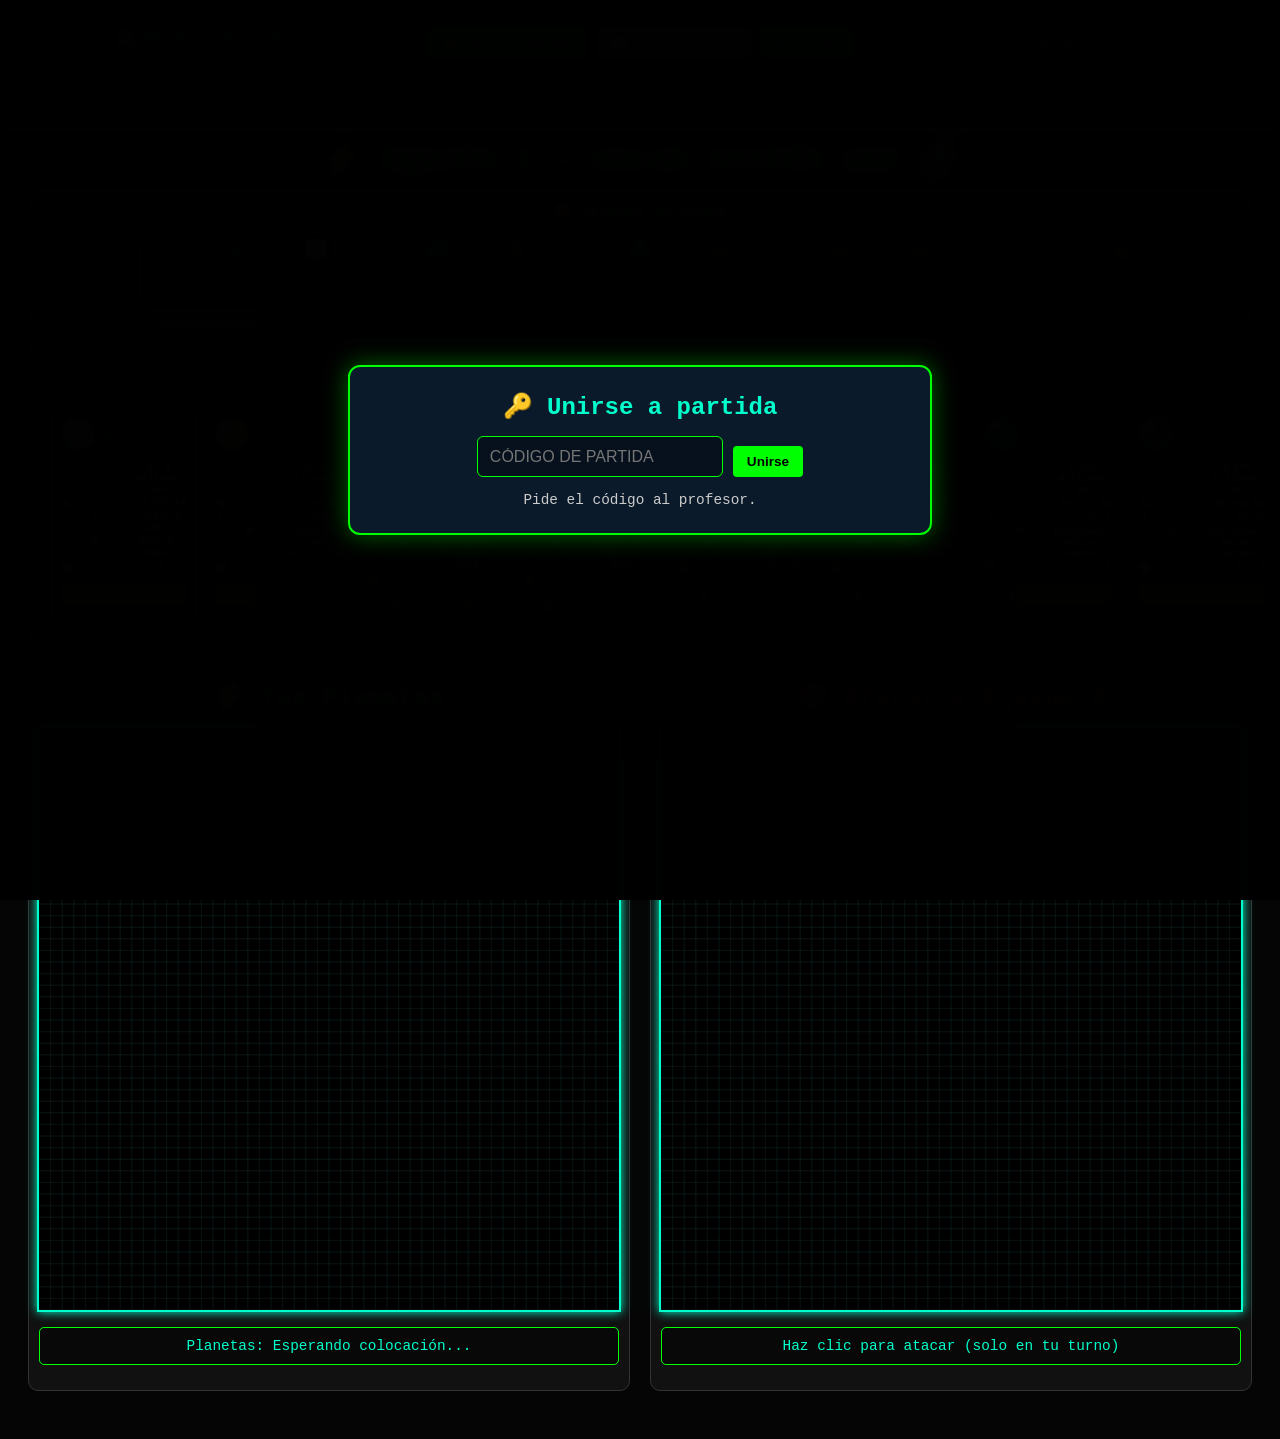
==== game/frontend/equipo1.html @ 693c6b88 "Initial commit before Java 21 upgrade" ====
<!DOCTYPE html>
<html lang="es">
<head>
    <meta charset="UTF-8">
    <meta name="viewport" content="width=device-width, initial-scale=1.0">
    <title>Equipo 1 - SOLAR SYSTEM WAR</title>
    <link rel="stylesheet" href="style.css">
    <style>
        body {
            padding: 20px;
            display: flex;
            flex-direction: column;
        }
        .weapons-header {
            background: rgba(0, 0, 0, 0.85);
            border: 3px solid #00ff00;
            border-radius: 15px;
            padding: 10px 15px;
            margin-bottom: 15px;
            box-shadow: 0 0 30px rgba(0, 255, 0, 0.3);
        }
        .weapons-header h3 {
            color: #00ff00;
            text-align: center;
            margin: 0 0 10px 0;
            font-size: 0.95em;
            text-shadow: 0 0 10px #00ff00;
        }
        .weapons-grid {
            display: grid;
            grid-template-columns: repeat(5, 1fr);
            gap: 6px;
            max-width: 1000px;
            margin: 0 auto;
        }
        .weapon-mini-card {
            background: rgba(0, 255, 0, 0.05);
            border: 2px solid #555;
            border-radius: 6px;
            padding: 4px;
            text-align: center;
            cursor: pointer;
            transition: all 0.3s;
            position: relative;
            overflow: hidden;
            background-size: cover;
            background-position: center;
            background-blend-mode: soft-light;
            min-height: 68px;
        }
        .weapon-mini-card::before {
            content: '';
            position: absolute;
            top: 0;
            left: 0;
            right: 0;
            bottom: 0;
            background: rgba(0, 0, 0, 0.7);
            z-index: 0;
        }
        .weapon-mini-card > * {
            position: relative;
            z-index: 1;
        }
        .weapon-mini-card:hover {
            border-color: #00ff00;
            transform: translateY(-3px);
            box-shadow: 0 5px 15px rgba(0, 255, 0, 0.3);
        }
        .weapon-mini-card.equipped {
            border-color: #00ff00;
            background: rgba(0, 255, 0, 0.15);
            box-shadow: 0 0 20px rgba(0, 255, 0, 0.5);
        }
        .weapon-mini-card.locked {
            opacity: 0.5;
            cursor: not-allowed;
        }
        .weapon-mini-card.locked:hover {
            border-color: #555;
            transform: none;
            box-shadow: none;
        }
        .weapon-mini-icon {
            font-size: 1.5em;
            margin-bottom: 2px;
        }
        .weapon-mini-name {
            font-size: 0.62em;
            font-weight: bold;
            color: #00ff00;
            margin-bottom: 2px;
        }
        .weapon-mini-cost {
            font-size: 0.6em;
            color: #8a2be2;
            font-weight: bold;
        }
        .weapon-mini-badge {
            position: absolute;
            top: 5px;
            right: 5px;
            font-size: 1.2em;
        }
        .main-layout {
            display: flex;
            gap: 20px;
            justify-content: center;
            align-items: flex-start;
            flex-direction: column;
        }
        .planets-info-panel {
            width: 100%;
            background: rgba(0, 0, 0, 0.85);
            border: 3px solid #00ffff;
            border-radius: 15px;
            padding: 20px;
            position: static;
            max-height: none;
            overflow-y: visible;
            order: 0;
            box-shadow: 0 0 30px rgba(0, 255, 255, 0.3);
        }
        .planets-info-panel h3 {
            color: #00ffff;
            text-align: center;
            margin-bottom: 20px;
            font-size: 1.3em;
            text-shadow: 0 0 10px #00ffff;
        }
        #planets-list-container {
            display: grid;
            grid-template-columns: repeat(8, 1fr);
            gap: 10px;
            width: 100%;
        }
        #planets-list-container {
            display: grid;
            grid-template-columns: repeat(8, 1fr);
            gap: 8px;
            width: 100%;
        }
        .planet-card {
            background: rgba(0, 255, 255, 0.05);
            border: 2px solid #444;
            border-radius: 8px;
            padding: 8px;
            margin-bottom: 0;
            transition: all 0.3s;
            font-size: 0.75em;
            min-width: 0;
        }
        .planet-card:hover {
            border-color: #00ffff;
            box-shadow: 0 0 15px rgba(0, 255, 255, 0.3);
        }
        .planet-card.placed {
            border-color: #00ff00;
            background: rgba(0, 255, 0, 0.1);
        }
        .planet-header {
            display: flex;
            align-items: center;
            gap: 5px;
            margin-bottom: 5px;
            padding-bottom: 5px;
            border-bottom: 1px solid #333;
        }
        .planet-icon {
            width: 30px;
            height: 30px;
            border-radius: 50%;
            border: 2px solid #00ffff;
            flex-shrink: 0;
        }
        .planet-name {
            font-size: 0.95em;
            font-weight: bold;
            color: #00ffff;
            overflow: hidden;
            text-overflow: ellipsis;
            white-space: nowrap;
        }
        .planet-info-item {
            display: flex;
            justify-content: space-between;
            margin: 2px 0;
            font-size: 0.8em;
        }
        .planet-info-label {
            color: #888;
        }
        .planet-info-value {
            color: #fff;
            font-weight: bold;
        }
        .planet-status {
            margin-top: 10px;
            padding: 5px 10px;
            border-radius: 5px;
            text-align: center;
            font-size: 0.85em;
            font-weight: bold;
        }
        .planet-status.not-placed {
            background: rgba(255, 165, 0, 0.3);
            color: #ffaa00;
        }
        .planet-status.placed {
            background: rgba(0, 255, 0, 0.3);
            color: #00ff00;
        }
        .planet-status.destroyed {
            background: rgba(255, 0, 0, 0.3);
            color: #ff6666;
        }
        .game-container {
            display: flex;
            gap: 30px;
            justify-content: center;
            flex-wrap: wrap;
            flex: 1;
        }
        .board-section {
            flex: 1;
            min-width: 400px;
            max-width: 600px;
        }
        .board-section h2 {
            text-align: center;
            color: #00ff00;
            margin-bottom: 15px;
            font-size: 1.6em;
            text-shadow: 0 0 10px #00ff00;
        }
        .attack-section h2 {
            color: #ff6600;
            text-shadow: 0 0 10px #ff6600;
        }
        .status-panel {
            text-align: center;
            padding: 15px 20px;
            background: rgba(0, 255, 0, 0.1);
            border-bottom: 2px solid #00ff00;
            border-radius: 0;
            position: fixed;
            top: 0;
            left: 0;
            right: 0;
            z-index: 100;
            width: 100%;
            display: grid;
            grid-template-columns: 1fr auto 1fr;
            align-items: center;
            gap: 20px;
            box-sizing: border-box;
            box-shadow: 0 4px 10px rgba(0, 255, 0, 0.3);
        }
        body {
            padding-top: 110px;
        }
        .turn-indicator {
            font-size: 0.95em;
            font-weight: bold;
            margin: 0;
            text-align: center;
            grid-column: 1 / -1;
            order: -1;
        }
        .controls {
            display: flex;
            gap: 10px;
            justify-content: center;
            margin-top: 0;
            flex-wrap: nowrap;
        }
        button {
            padding: 8px 14px;
            font-size: 0.85em;
            background: #00ff00;
            color: #000;
            border: none;
            border-radius: 4px;
            cursor: pointer;
            font-weight: bold;
            transition: all 0.3s;
        }
        button:hover {
            background: #00cc00;
            transform: scale(1.05);
        }
        button:disabled {
            background: #555;
            color: #888;
            cursor: not-allowed;
            transform: none;
        }
        canvas {
            width: 100%;
            max-width: calc(50vw - 20px);
            height: auto;
            aspect-ratio: 1;
        }
        .canvas-container {
            display: flex;
            justify-content: center;
        }
        .attack-canvas {
            cursor: crosshair;
        }
        .game-container {
            display: flex;
            justify-content: center;
            gap: 20px;
            flex-wrap: wrap;
            width: 100%;
        }
        .board-section {
            flex: 1;
            min-width: 300px;
            max-width: calc(50vw - 10px);
        }
        .planets-info-compact {
            margin-top: 15px;
            padding: 10px;
            background: rgba(0, 0, 0, 0.5);
            border: 1px solid #00ff00;
            border-radius: 5px;
            font-size: 0.9em;
        }
        .modal {
            display: none;
            position: fixed;
            z-index: 1000;
            left: 0;
            top: 0;
            width: 100%;
            height: 100%;
            background: rgba(0, 0, 0, 0.9);
            align-items: center;
            justify-content: center;
        }
        .modal.active {
            display: flex;
        }
        .modal-content {
            background: #0a1a2a;
            padding: 40px;
            border: 3px solid #00ff00;
            border-radius: 15px;
            max-width: 600px;
            width: 90%;
            box-shadow: 0 0 40px rgba(0, 255, 0, 0.5);
        }
        .session-modal-content {
            background: #0a1a2a;
            padding: 25px 30px;
            border: 2px solid #00ff00;
            border-radius: 12px;
            max-width: 520px;
            width: 90%;
            text-align: center;
            box-shadow: 0 0 25px rgba(0, 255, 0, 0.4);
        }
        .session-row {
            display: flex;
            gap: 10px;
            justify-content: center;
            margin: 15px 0;
            flex-wrap: wrap;
        }
        .session-input {
            padding: 10px 12px;
            font-size: 1em;
            border-radius: 6px;
            border: 1px solid #00ff00;
            background: #06111d;
            color: #fff;
            text-transform: uppercase;
            min-width: 220px;
        }
        .session-code-display {
            margin-top: 8px;
            font-size: 0.95em;
            color: #00ff00;
            font-weight: bold;
        }
        .status-modal-content {
            background: #0a1a2a;
            padding: 20px 25px;
            border: 2px solid #00ff00;
            border-radius: 12px;
            max-width: 480px;
            width: 85%;
            text-align: center;
            box-shadow: 0 0 25px rgba(0, 255, 0, 0.4);
        }
        .status-modal-message {
            font-size: 1.1em;
            line-height: 1.4;
            color: #fff;
        }
        .modal-content h2 {
            color: #00ff00;
            text-align: center;
            margin-bottom: 25px;
        }
        .question-category {
            background: rgba(0, 255, 0, 0.2);
            padding: 8px 16px;
            border-radius: 20px;
            display: inline-block;
            margin-bottom: 20px;
            font-size: 0.9em;
            color: #00ff00;
        }
        .question-text {
            font-size: 1.3em;
            margin: 20px 0;
            line-height: 1.6;
        }
        .options {
            display: flex;
            flex-direction: column;
            gap: 15px;
            margin: 25px 0;
        }
        .option-btn {
            padding: 15px 20px;
            font-size: 1.1em;
            background: rgba(0, 255, 0, 0.1);
            border: 2px solid #00ff00;
            color: #fff;
            cursor: pointer;
            transition: all 0.3s;
        }
        .option-btn:hover {
            background: rgba(0, 255, 0, 0.3);
            transform: translateX(10px);
        }
        .weapon-shop {
            display: grid;
            grid-template-columns: repeat(auto-fit, minmax(200px, 1fr));
            gap: 15px;
            margin: 20px 0;
        }
        .weapon-card {
            background: rgba(0, 255, 0, 0.1);
            border: 2px solid #00ff00;
            border-radius: 10px;
            padding: 20px;
            text-align: center;
            cursor: pointer;
            transition: all 0.3s;
        }
        .weapon-card:hover {
            background: rgba(0, 255, 0, 0.2);
            transform: scale(1.05);
        }
        .weapon-card.active {
            background: rgba(0, 255, 0, 0.3);
            border-color: #00ff00;
            box-shadow: 0 0 20px rgba(0, 255, 0, 0.5);
        }
        .weapon-icon {
            font-size: 3em;
            margin-bottom: 10px;
        }
        .weapon-cost {
            color: #ffcc00;
            font-weight: bold;
            margin-top: 10px;
        }
        .dark-matter-display {
            background: rgba(138, 43, 226, 0.3);
            border: 2px solid #8a2be2;
            padding: 10px 15px;
            border-radius: 8px;
            text-align: center;
            font-size: 1em;
        }
        .dark-matter-amount {
            font-size: 1.2em;
            color: #8a2be2;
            font-weight: bold;
        }
        .reward-animation {
            animation: glow 1s ease-in-out infinite;
        }
        @keyframes glow {
            0%, 100% { text-shadow: 0 0 10px #8a2be2; }
            50% { text-shadow: 0 0 30px #8a2be2; }
        }
    </style>
</head>
<body>
    <h1 style="text-align: center; color: #00ff00; text-shadow: 0 0 20px #00ff00;">
        ⚡ EQUIPO 1 - SOLAR SYSTEM WAR 🚀
    </h1>

    <div class="weapons-header">
        <h3>🔫 Arsenal de Armas</h3>
        <div id="weapons-grid-container" class="weapons-grid"></div>
    </div>

    <div class="status-panel">
        <div class="dark-matter-display">
            ⚛️ Materia Oscura: <span class="dark-matter-amount" id="dark-matter">0</span>
        </div>
        <div class="controls">
            <button id="place-planets-btn" onclick="placePlanets()">🪐 Colocar Planetas</button>
            <button id="ready-btn" onclick="markReady()" disabled>✅ Listo para Jugar</button>
            <button id="shop-btn" onclick="openShop()">🛒 Tienda</button>
        </div>
        <div id="session-code-display" class="session-code-display">Código: —</div>
        <div style="margin-top: 15px; font-size: 0.9em; color: #00ff00;">
            Arma actual: <span id="current-weapon">🔹 Láser Pequeño</span>
        </div>
    </div>

    <div class="main-layout">
        <div class="planets-info-panel">
            <h3>🪐 Sistema Solar</h3>
            <div id="planets-list-container"></div>
        </div>
        
        <div style="flex: 1;">
            <div class="game-container">
                <div class="board-section">
                    <h2>⚡ Tus Planetas</h2>
            <div class="canvas-container">
                <canvas id="player-canvas" width="800" height="800"></canvas>
            </div>
            <div class="planets-info-compact" id="planets-info">
                Planetas: Esperando colocación...
            </div>
        </div>

        <div class="board-section attack-section">
            <h2>🎯 Atacar a Equipo 2</h2>
            <div class="canvas-container">
                <canvas id="attack-canvas" width="800" height="800" class="attack-canvas"></canvas>
            </div>
            <div class="planets-info-compact" id="attack-info">
                Haz clic para atacar (solo en tu turno)
            </div>
        </div>
            </div>
        </div>
    </div>

    <!-- Modal de Estado -->
    <div id="status-modal" class="modal">
        <div class="status-modal-content">
            <div id="status-message" class="status-modal-message"></div>
        </div>
    </div>

    <!-- Modal de Sesión -->
    <div id="session-modal" class="modal active">
        <div class="session-modal-content">
            <h2>🔑 Unirse a partida</h2>
            <div class="session-row">
                <input id="session-code-input" class="session-input" placeholder="Código de partida" maxlength="8" />
                <button onclick="joinSession()">Unirse</button>
            </div>
            <div style="font-size: 0.9em; color: #ccc;">Pide el código al profesor.</div>
        </div>
    </div>

    <!-- Modal de Pregunta -->
    <div id="question-modal" class="modal">
        <div class="modal-content">
            <h2>📚 Pregunta de Conocimiento</h2>
            <div class="question-category" id="question-category">Categoría</div>
            <div class="question-text" id="question-text">¿Pregunta?</div>
            <div class="options" id="options-container"></div>
            <div id="question-result" style="margin-top: 20px; font-size: 1.2em; text-align: center;"></div>
        </div>
    </div>

    <!-- Modal de Tienda -->
    <div id="shop-modal" class="modal">
        <div class="modal-content">
            <h2>🛒 Tienda</h2>
            <div class="dark-matter-display" style="margin-bottom: 20px;">
                ⚛️ Materia Oscura: <span class="dark-matter-amount" id="shop-dark-matter">0</span>
            </div>
            <div class="weapon-shop" id="weapon-shop"></div>
            <div style="text-align: center; margin-top: 20px;">
                <button onclick="closeShop()">Cerrar Tienda</button>
            </div>
        </div>
    </div>

    <script src="game-state.js"></script>
    <script src="questions.js"></script>
    <script src="weapons.js"></script>
    <script>
        const SIZE = 50;
        const CELL_SIZE = 16;
        const CANVAS_SIZE = 800;
        const TEAM = 'team1';

        const PLANETS = [
            { name: 'Mercurio', size: 1, color: '#A9A9A9', image: 'https://upload.wikimedia.org/wikipedia/commons/thumb/d/d9/Mercury_in_color_-_Prockter07-edit1.jpg/240px-Mercury_in_color_-_Prockter07-edit1.jpg',
              diameter: '4,879 km', temperature: '-180°C a 430°C', composition: 'Hierro, Níquel', distanceFromSun: '57.9 millones km', order: 1 },
            { name: 'Venus', size: 3, color: '#FFA500', image: 'https://upload.wikimedia.org/wikipedia/commons/thumb/e/e5/Venus-real_color.jpg/240px-Venus-real_color.jpg',
              diameter: '12,104 km', temperature: '462°C', composition: 'Roca, Ácido sulfúrico', distanceFromSun: '108.2 millones km', order: 2 },
            { name: 'Tierra', size: 3, color: '#1E90FF', image: 'https://upload.wikimedia.org/wikipedia/commons/thumb/9/97/The_Earth_seen_from_Apollo_17.jpg/240px-The_Earth_seen_from_Apollo_17.jpg',
              diameter: '12,742 km', temperature: '-88°C a 58°C', composition: 'Nitrógeno, Oxígeno, Agua', distanceFromSun: '149.6 millones km', order: 3 },
            { name: 'Marte', size: 2, color: '#CD5C5C', image: 'https://upload.wikimedia.org/wikipedia/commons/thumb/0/02/OSIRIS_Mars_true_color.jpg/240px-OSIRIS_Mars_true_color.jpg',
              diameter: '6,779 km', temperature: '-140°C a 20°C', composition: 'Óxido de hierro, CO₂', distanceFromSun: '227.9 millones km', order: 4 },
            { name: 'Júpiter', size: 20, color: '#C88B3A', image: 'https://upload.wikimedia.org/wikipedia/commons/thumb/2/2b/Jupiter_and_its_shrunken_Great_Red_Spot.jpg/240px-Jupiter_and_its_shrunken_Great_Red_Spot.jpg',
              diameter: '139,820 km', temperature: '-108°C', composition: 'Hidrógeno, Helio', distanceFromSun: '778.5 millones km', order: 5 },
            { name: 'Saturno', size: 17, color: '#FAD5A5', image: 'https://upload.wikimedia.org/wikipedia/commons/thumb/c/c7/Saturn_during_Equinox.jpg/240px-Saturn_during_Equinox.jpg',
              diameter: '116,460 km', temperature: '-138°C', composition: 'Hidrógeno, Helio', distanceFromSun: '1,434 millones km', order: 6 },
            { name: 'Urano', size: 7, color: '#4FD0E7', image: 'https://upload.wikimedia.org/wikipedia/commons/thumb/3/3d/Uranus2.jpg/240px-Uranus2.jpg',
              diameter: '50,724 km', temperature: '-197°C', composition: 'Hidrógeno, Helio, Metano', distanceFromSun: '2,871 millones km', order: 7 },
            { name: 'Neptuno', size: 8, color: '#4169E1', image: 'https://upload.wikimedia.org/wikipedia/commons/thumb/6/63/Neptune_-_Voyager_2_%2829347980845%29_flatten_crop.jpg/240px-Neptune_-_Voyager_2_%2829347980845%29_flatten_crop.jpg',
              diameter: '49,244 km', temperature: '-201°C', composition: 'Hidrógeno, Helio, Metano', distanceFromSun: '4,495 millones km', order: 8 }
        ];

        let playerCanvas, attackCanvas;
        let playerCtx, attackCtx;
        let myBoard = new Array(SIZE * SIZE).fill(0);
        let myPlanets = {};
        let planetsPlaced = false;

        function updateSessionDisplay() {
            const el = document.getElementById('session-code-display');
            if (el) {
                el.textContent = `Código: ${GameState.sessionCode || '—'}`;
            }
        }

        function closeSessionModal() {
            const modal = document.getElementById('session-modal');
            if (modal) modal.classList.remove('active');
        }

        function joinSession() {
            const input = document.getElementById('session-code-input');
            const code = input ? input.value : '';
            GameState.setSession(code);
            updateSessionDisplay();
            closeSessionModal();
        }
        
        // Cargar imágenes de planetas
        const planetImages = {};
        let imagesLoaded = 0;
        PLANETS.forEach(planet => {
            const img = new Image();
            img.crossOrigin = "anonymous";
            img.src = planet.image;
            img.onload = () => {
                imagesLoaded++;
                if (imagesLoaded === PLANETS.length) {
                    drawPlayerBoard();
                }
            };
            planetImages[planet.name] = img;
        });

        function init() {
            playerCanvas = document.getElementById('player-canvas');
            attackCanvas = document.getElementById('attack-canvas');
            playerCtx = playerCanvas.getContext('2d');
            attackCtx = attackCanvas.getContext('2d');

            const params = new URLSearchParams(window.location.search);
            const code = params.get('code');
            if (code) {
                GameState.setSession(code);
            }
            updateSessionDisplay();
            const input = document.getElementById('session-code-input');
            if (input && GameState.sessionCode) {
                input.value = GameState.sessionCode;
            }
            if (code) {
                closeSessionModal();
            }

            attackCanvas.addEventListener('click', handleAttackClick);
            GameState.onChange(updateView);
            updateView();
            renderPlanetsList();
        }

        function placePlanets() {
            myBoard = new Array(SIZE * SIZE).fill(0);
            myPlanets = {};
            
            PLANETS.forEach(planet => {
                let placed = false;
                let attempts = 0;
                while (!placed && attempts < 1000) {
                    const centerX = Math.floor(Math.random() * (SIZE - planet.size)) + Math.floor(planet.size / 2);
                    const centerY = Math.floor(Math.random() * (SIZE - planet.size)) + Math.floor(planet.size / 2);
                    
                    if (canPlacePlanet(myBoard, centerX, centerY, planet.size)) {
                        placePlanetCircle(myBoard, centerX, centerY, planet.size);
                        myPlanets[planet.name] = { x: centerX, y: centerY };
                        placed = true;
                    }
                    attempts++;
                }
            });

            planetsPlaced = true;
            document.getElementById('ready-btn').disabled = false;
            document.getElementById('place-planets-btn').disabled = true;
            drawPlayerBoard();
            updatePlanetsInfo();
            renderPlanetsList();
        }

        function renderPlanetsList() {
            const container = document.getElementById('planets-list-container');
            container.innerHTML = '';
            
            // Ordenar planetas por distancia al sol
            const sortedPlanets = [...PLANETS].sort((a, b) => a.order - b.order);
            
            sortedPlanets.forEach(planet => {
                const isPlaced = myPlanets[planet.name] !== undefined;
                const planetCard = document.createElement('div');
                planetCard.className = 'planet-card' + (isPlaced ? ' placed' : '');
                
                let cellsInfo = '';
                if (isPlaced) {
                    const center = myPlanets[planet.name];
                    cellsInfo = `<div class="planet-info-item">
                        <span class="planet-info-label">🎯 Posición:</span>
                        <span class="planet-info-value">(${center.x}, ${center.y})</span>
                    </div>`;
                }
                
                planetCard.innerHTML = `
                    <div class="planet-header">
                        <img src="${planet.image}" alt="${planet.name}" class="planet-icon" style="background: ${planet.color};">
                        <div class="planet-name">${planet.name}</div>
                    </div>
                    <div class="planet-info-item">
                        <span class="planet-info-label">📍 Distancia al Sol:</span>
                        <span class="planet-info-value">${planet.distanceFromSun}</span>
                    </div>
                    <div class="planet-info-item">
                        <span class="planet-info-label">📏 Diámetro:</span>
                        <span class="planet-info-value">${planet.diameter}</span>
                    </div>
                    <div class="planet-info-item">
                        <span class="planet-info-label">🌡️ Temperatura:</span>
                        <span class="planet-info-value">${planet.temperature}</span>
                    </div>
                    <div class="planet-info-item">
                        <span class="planet-info-label">⚗️ Composición:</span>
                        <span class="planet-info-value">${planet.composition}</span>
                    </div>
                    <div class="planet-info-item">
                        <span class="planet-info-label">🟢 Celdas:</span>
                        <span class="planet-info-value">${planet.size} x ${planet.size}</span>
                    </div>
                    ${cellsInfo}
                    <div class="planet-status ${isPlaced ? 'placed' : 'not-placed'}">
                        ${isPlaced ? '✅ Colocado' : '⏳ Sin colocar'}
                    </div>
                `;
                
                container.appendChild(planetCard);
            });
        }

        function canPlacePlanet(board, centerX, centerY, size) {
            const radius = size / 2;
            for (let dy = -Math.ceil(radius); dy <= Math.ceil(radius); dy++) {
                for (let dx = -Math.ceil(radius); dx <= Math.ceil(radius); dx++) {
                    if (dx * dx + dy * dy <= radius * radius) {
                        const x = centerX + dx;
                        const y = centerY + dy;
                        if (x < 0 || x >= SIZE || y < 0 || y >= SIZE) return false;
                        const index = y * SIZE + x;
                        if (board[index] !== 0) return false;
                    }
                }
            }
            return true;
        }

        function placePlanetCircle(board, centerX, centerY, size) {
            const radius = size / 2;
            for (let dy = -Math.ceil(radius); dy <= Math.ceil(radius); dy++) {
                for (let dx = -Math.ceil(radius); dx <= Math.ceil(radius); dx++) {
                    if (dx * dx + dy * dy <= radius * radius) {
                        const x = centerX + dx;
                        const y = centerY + dy;
                        if (x >= 0 && x < SIZE && y >= 0 && y < SIZE) {
                            const index = y * SIZE + x;
                            board[index] = 1;
                        }
                    }
                }
            }
        }

        let lastStatusMessage = '';
        let lastStatusTime = 0;
        let statusTimeoutId = null;

        function showStatus(message, duration = 2000) {
            const modal = document.getElementById('status-modal');
            const msg = document.getElementById('status-message');
            if (!modal || !msg) return;

            if (message === lastStatusMessage && (Date.now() - lastStatusTime) < duration) return;
            lastStatusMessage = message;
            lastStatusTime = Date.now();

            msg.innerHTML = message;
            modal.classList.add('active');

            if (statusTimeoutId) clearTimeout(statusTimeoutId);
            statusTimeoutId = setTimeout(() => {
                modal.classList.remove('active');
            }, duration);
        }

        function markReady() {
            GameState.setTeamPlanets(TEAM, myBoard, myPlanets);
            document.getElementById('ready-btn').disabled = true;
            showStatus('✅ Planetas registrados. Esperando al otro equipo...');
        }

        function drawPlayerBoard() {
            const ctx = playerCtx;
            ctx.fillStyle = '#000';
            ctx.fillRect(0, 0, CANVAS_SIZE, CANVAS_SIZE);

            // Grid
            ctx.strokeStyle = '#1a3a3a';
            ctx.lineWidth = 0.5;
            for (let i = 0; i <= SIZE; i++) {
                ctx.beginPath();
                ctx.moveTo(i * CELL_SIZE, 0);
                ctx.lineTo(i * CELL_SIZE, CANVAS_SIZE);
                ctx.stroke();
                ctx.beginPath();
                ctx.moveTo(0, i * CELL_SIZE);
                ctx.lineTo(CANVAS_SIZE, i * CELL_SIZE);
                ctx.stroke();
            }

            // Planets
            PLANETS.forEach(planet => {
                if (!myPlanets[planet.name]) return;
                const center = myPlanets[planet.name];
                const centerX = (center.x + 0.5) * CELL_SIZE;
                const centerY = (center.y + 0.5) * CELL_SIZE;
                const radius = (planet.size / 2) * CELL_SIZE;

                // Dibujar círculo base
                ctx.fillStyle = planet.color;
                ctx.beginPath();
                ctx.arc(centerX, centerY, radius, 0, Math.PI * 2);
                ctx.fill();

                // Dibujar imagen del planeta si está cargada
                const img = planetImages[planet.name];
                if (img && img.complete && img.naturalWidth > 0) {
                    ctx.save();
                    ctx.beginPath();
                    ctx.arc(centerX, centerY, radius, 0, Math.PI * 2);
                    ctx.clip();
                    ctx.drawImage(img, centerX - radius, centerY - radius, radius * 2, radius * 2);
                    ctx.restore();
                }

                // Borde verde
                ctx.strokeStyle = '#00ff00';
                ctx.lineWidth = 2;
                ctx.beginPath();
                ctx.arc(centerX, centerY, radius, 0, Math.PI * 2);
                ctx.stroke();

                // Nombre del planeta
                ctx.fillStyle = '#fff';
                ctx.font = 'bold 10px Arial';
                ctx.textAlign = 'center';
                ctx.fillText(planet.name, centerX, centerY + radius + 12);
            });

            // Attacks received
            const state = GameState.get();
            if (state && state.team2Attacks) {
                for (let i = 0; i < state.team2Attacks.length; i++) {
                    if (state.team2Attacks[i] === 0) continue;
                    const x = i % SIZE;
                    const y = Math.floor(i / SIZE);
                    const cellX = x * CELL_SIZE;
                    const cellY = y * CELL_SIZE;

                    if (state.team2Attacks[i] === 1) {
                        ctx.fillStyle = 'rgba(0, 100, 255, 0.6)';
                    } else if (state.team2Attacks[i] === 2) {
                        ctx.fillStyle = 'rgba(255, 0, 0, 0.8)';
                    }
                    ctx.fillRect(cellX, cellY, CELL_SIZE, CELL_SIZE);
                }
            }
        }

        function drawAttackBoard() {
            const ctx = attackCtx;
            ctx.fillStyle = '#000';
            ctx.fillRect(0, 0, CANVAS_SIZE, CANVAS_SIZE);

            // Grid
            ctx.strokeStyle = '#1a3a3a';
            ctx.lineWidth = 0.5;
            for (let i = 0; i <= SIZE; i++) {
                ctx.beginPath();
                ctx.moveTo(i * CELL_SIZE, 0);
                ctx.lineTo(i * CELL_SIZE, CANVAS_SIZE);
                ctx.stroke();
                ctx.beginPath();
                ctx.moveTo(0, i * CELL_SIZE);
                ctx.lineTo(CANVAS_SIZE, i * CELL_SIZE);
                ctx.stroke();
            }

            // My attacks
            const state = GameState.get();
            if (state && state.team1Attacks) {
                for (let i = 0; i < state.team1Attacks.length; i++) {
                    if (state.team1Attacks[i] === 0) continue;
                    const x = i % SIZE;
                    const y = Math.floor(i / SIZE);
                    const cellX = x * CELL_SIZE;
                    const cellY = y * CELL_SIZE;

                    if (state.team1Attacks[i] === 1) {
                        ctx.fillStyle = 'rgba(0, 100, 255, 0.7)';
                    } else if (state.team1Attacks[i] === 2) {
                        ctx.fillStyle = 'rgba(255, 0, 0, 0.9)';
                    }
                    ctx.fillRect(cellX, cellY, CELL_SIZE, CELL_SIZE);
                }
            }
        }

        function handleAttackClick(e) {
            const state = GameState.get();
            if (!state || !state.gameStarted) {
                document.getElementById('attack-info').textContent = '⏸️ El juego aún no ha comenzado';
                return;
            }

            if (state.currentTurn !== TEAM) {
                document.getElementById('attack-info').textContent = '⏳ No es tu turno';
                return;
            }

            const rect = attackCanvas.getBoundingClientRect();
            const scaleX = attackCanvas.width / rect.width;
            const scaleY = attackCanvas.height / rect.height;
            const canvasX = (e.clientX - rect.left) * scaleX;
            const canvasY = (e.clientY - rect.top) * scaleY;

            const gridX = Math.floor(canvasX / CELL_SIZE);
            const gridY = Math.floor(canvasY / CELL_SIZE);
            
            // Guardar coordenadas del ataque y mostrar pregunta
            window.pendingAttack = { gridX, gridY };
            showQuestion();
        }

        function showQuestion() {
            const state = GameState.get();
            const usedQuestions = state.team1UsedQuestions || [];
            const question = getNewQuestion(usedQuestions);
            
            document.getElementById('question-category').textContent = question.category;
            document.getElementById('question-text').textContent = question.question;
            document.getElementById('question-result').textContent = '';
            
            const optionsContainer = document.getElementById('options-container');
            optionsContainer.innerHTML = '';
            
            question.options.forEach((option, index) => {
                const btn = document.createElement('button');
                btn.className = 'option-btn';
                btn.textContent = option;
                btn.onclick = () => answerQuestion(index, question.correct, question.index);
                optionsContainer.appendChild(btn);
            });
            
            document.getElementById('question-modal').classList.add('active');
        }

        function answerQuestion(selected, correct, questionIndex) {
            const resultDiv = document.getElementById('question-result');
            const optionsContainer = document.getElementById('options-container');
            optionsContainer.style.pointerEvents = 'none';
            
            if (selected === correct) {
                resultDiv.innerHTML = '<span style="color: #00ff00;">✅ ¡CORRECTO!</span><br>+10 Materia Oscura obtenida';
                resultDiv.className = 'reward-animation';
                GameState.addDarkMatter(TEAM, 10);
            } else {
                resultDiv.innerHTML = '<span style="color: #ff0000;">❌ Incorrecto</span><br>No se gana Materia Oscura';
            }
            
            GameState.markQuestionUsed(TEAM, questionIndex);
            
            setTimeout(() => {
                document.getElementById('question-modal').classList.remove('active');
                executeAttack();
            }, 2000);
        }

        function executeAttack() {
            const { gridX, gridY } = window.pendingAttack;
            const state = GameState.get();
            const weaponType = state.team1Weapon || 'laser-pequeño';
            
            // Obtener patrón de ataque
            const attackCells = getAttackPattern(weaponType, gridX, gridY, SIZE);
            const indices = attackCells.map(cell => cell.index);
            
            const result = GameState.attack(TEAM, indices);
            if (result.valid) {
                document.getElementById('attack-info').textContent = result.message;
                updateView();
            } else {
                document.getElementById('attack-info').textContent = result.message;
            }
        }

        function openShop() {
            const state = GameState.get();
            document.getElementById('shop-dark-matter').textContent = state.team1DarkMatter || 0;
            
            const shopContainer = document.getElementById('weapon-shop');
            shopContainer.innerHTML = '';
            
            Object.entries(WEAPONS).forEach(([type, weapon]) => {
                const card = document.createElement('div');
                card.className = 'weapon-card';
                if (state.team1Weapon === type) {
                    card.classList.add('active');
                }
                
                card.innerHTML = `
                    <div class="weapon-icon">${weapon.icon}</div>
                    <div style="font-size: 1.1em; font-weight: bold;">${weapon.name}</div>
                    <div style="margin: 10px 0; font-size: 0.9em;">${weapon.description}</div>
                    <div class="weapon-cost">${weapon.cost > 0 ? weapon.cost + ' ⚛️' : 'GRATIS'}</div>
                `;
                
                if (weapon.cost === 0 || state.team1DarkMatter >= weapon.cost) {
                    card.onclick = () => buyWeapon(type, weapon.cost);
                } else {
                    card.style.opacity = '0.5';
                    card.style.cursor = 'not-allowed';
                }
                
                shopContainer.appendChild(card);
            });
            
            document.getElementById('shop-modal').classList.add('active');
        }

        function closeShop() {
            document.getElementById('shop-modal').classList.remove('active');
        }

        function buyWeapon(weaponType, cost) {
            const result = GameState.buyWeapon(TEAM, weaponType, cost);
            if (result.success) {
                alert(result.message);
                updateWeaponDisplay();
                closeShop();
            } else {
                alert(result.message);
            }
        }

        function updateWeaponDisplay() {
            const state = GameState.get();
            const weaponType = state.team1Weapon || 'laser-pequeño';
            const weapon = WEAPONS[weaponType];
            document.getElementById('current-weapon').textContent = `${weapon.icon} ${weapon.name}`;            renderInventory();
        }

        function renderInventory() {
            const state = GameState.get();
            const currentWeapon = state.team1Weapon || 'laser-peque\u00f1o';
            const darkMatter = state.team1DarkMatter || 0;
            const container = document.getElementById('weapons-grid-container');
            
            const weaponImages = {
                'laser-pequeño': 'https://static.wikia.nocookie.net/ogamer/images/1/17/Xlarge_401.jpg/revision/latest?cb=20110107151744&path-prefix=es',
                'laser-mediano': 'https://static.wikia.nocookie.net/ogamer/images/1/17/Xlarge_402.jpg/revision/latest?cb=20110107153718&path-prefix=es',
                'laser-grande': 'https://static.wikia.nocookie.net/ogamer/images/b/b3/Xlarge_405.jpg/revision/latest?cb=20110107183907&path-prefix=es',
                'rayo-destructor': 'https://static.wikia.nocookie.net/ogamer/images/f/f3/Xlarge_404.jpg/revision/latest?cb=20110107183310&path-prefix=es',
                'bomba-planetaria': 'https://static.wikia.nocookie.net/ogamer/images/b/bb/Misil_interplanetario.gif/revision/latest?cb=20120405210437&path-prefix=es'
            };
            
            container.innerHTML = '';
            
            Object.keys(WEAPONS).forEach(weaponKey => {
                const weapon = WEAPONS[weaponKey];
                const isEquipped = weaponKey === currentWeapon;
                const canAfford = darkMatter >= weapon.cost;
                const isLocked = weapon.cost > 0 && !canAfford && !isEquipped;
                
                const weaponDiv = document.createElement('div');
                weaponDiv.className = 'weapon-mini-card';
                weaponDiv.style.backgroundImage = `url('${weaponImages[weaponKey]}')`;
                if (isEquipped) weaponDiv.classList.add('equipped');
                if (isLocked) weaponDiv.classList.add('locked');
                
                weaponDiv.innerHTML = `
                    ${isEquipped ? '<div class="weapon-mini-badge">\u2705</div>' : ''}
                    ${isLocked ? '<div class="weapon-mini-badge">\ud83d\udd12</div>' : ''}
                    <div class="weapon-mini-icon">${weapon.icon}</div>
                    <div class="weapon-mini-name">${weapon.name}</div>
                    <div class="weapon-mini-cost">${weapon.cost > 0 ? `${weapon.cost} \u26c6\ufe0f` : 'Gratis'}</div>
                `;
                
                if (!isLocked && !isEquipped) {
                    weaponDiv.onclick = () => selectWeaponFromInventory(weaponKey, weapon.cost);
                }
                
                container.appendChild(weaponDiv);
            });
        }

        function selectWeaponFromInventory(weaponType, cost) {
            const state = GameState.get();
            const darkMatter = state.team1DarkMatter || 0;
            
            if (cost > darkMatter) {
                alert('\u26a0\ufe0f No tienes suficiente Materia Oscura');
                return;
            }
            
            if (cost > 0) {
                if (confirm(`\u00bfDeseas cambiar a esta arma? Costar\u00e1 ${cost} \u26c6\ufe0f Materia Oscura`)) {
                    GameState.buyWeapon('team1', weaponType, cost);
                    updateWeaponDisplay();
                }
            } else {
                GameState.update({ team1Weapon: weaponType });
                updateWeaponDisplay();
            }        }

        function updateView() {
            const state = GameState.get();
            if (!state) return;

            drawPlayerBoard();
            drawAttackBoard();
            updateTurnIndicator(state);
            
            // Actualizar Materia Oscura
            document.getElementById('dark-matter').textContent = state.team1DarkMatter || 0;
            updateWeaponDisplay();
            renderInventory();

            const winner = GameState.checkWinner();
            if (winner) {
                if (winner === TEAM) {
                    showStatus('🏆 <span style="color: #00ff00;">¡VICTORIA!</span> 🏆', 4000);
                } else {
                    showStatus('💥 <span style="color: #ff0000;">Derrota</span> 💥', 4000);
                }
            }
        }

        function updateTurnIndicator(state) {
            if (!state.gameStarted) {
                showStatus(planetsPlaced ? 'Esperando inicio del juego...' : 'Coloca tus planetas');
                return;
            }

            if (state.currentTurn === TEAM) {
                showStatus('✅ <span style="color: #00ff00;">ES TU TURNO</span> - Haz clic en el panel de ataque');
            } else {
                showStatus('⏳ Esperando al Equipo 2...');
            }
        }

        function updatePlanetsInfo() {
            const planetNames = Object.keys(myPlanets).join(', ');
            document.getElementById('planets-info').textContent = 
                'Planetas colocados: ' + planetNames;
            showStatus('✅ Planetas colocados. Haz clic en "Listo para Jugar"');
        }

        init();
    </script>
</body>
</html>
---- game/frontend/style.css ----
body {
    background-color: #050505;
    color: #00ffcc;
    font-family: 'Courier New', monospace;
    text-align: center;
    padding: 20px;
}

h1 {
    text-shadow: 0 0 10px #00ffcc;
    margin-bottom: 10px;
}

#status-panel {
    font-size: 1.2em;
    margin-bottom: 20px;
    color: #fff;
}

.game-container {
    display: flex;
    justify-content: center;
    gap: 40px;
    margin-bottom: 20px;
    flex-wrap: wrap;
}

.board-section {
    background: #111;
    padding: 10px;
    border: 1px solid #333;
    border-radius: 10px;
}

canvas {
    display: block;
    border: 2px solid #00ffcc;
    background-color: #000;
    box-shadow: 0 0 10px #00ffcc;
    cursor: crosshair;
}

.planets-list {
    background: #111;
    padding: 15px;
    border: 1px solid #333;
    border-radius: 10px;
    margin: 20px auto;
    max-width: 600px;
    order: -1;
    width: 100%;
}

#planets-info {
    display: grid;
    grid-template-columns: repeat(auto-fit, minmax(250px, 1fr));
    gap: 15px;
    margin: 15px 0;
}

.planet-item {
    padding: 15px;
    border-radius: 8px;
    border: 2px solid #00ffcc;
    display: flex;
    flex-direction: column;
    gap: 8px;
    opacity: 0.95;
    box-shadow: 0 0 10px rgba(0, 255, 204, 0.3);
}

.planet-item-name {
    font-weight: bold;
    margin-right: 10px;
    color: #000;
    text-shadow: 1px 1px 2px rgba(255, 255, 255, 0.5);
}

.planet-item-size {
    font-size: 0.9em;
    color: #000;
    text-shadow: 1px 1px 1px rgba(255, 255, 255, 0.3);
}

button {
    background-color: #00ffcc;
    color: #000;
    border: none;
    padding: 10px 20px;
    font-size: 1em;
    border-radius: 5px;
    cursor: pointer;
    font-weight: bold;
    margin-top: 10px;
    transition: all 0.3s;
}

button:hover {
    background-color: #00ff99;
    box-shadow: 0 0 10px #00ffcc;
}

h2 {
    margin-top: 0;
    margin-bottom: 10px;
}

h3 {
    margin-top: 0;
    color: #00ffcc;
    text-shadow: 0 0 10px #00ffcc;
}
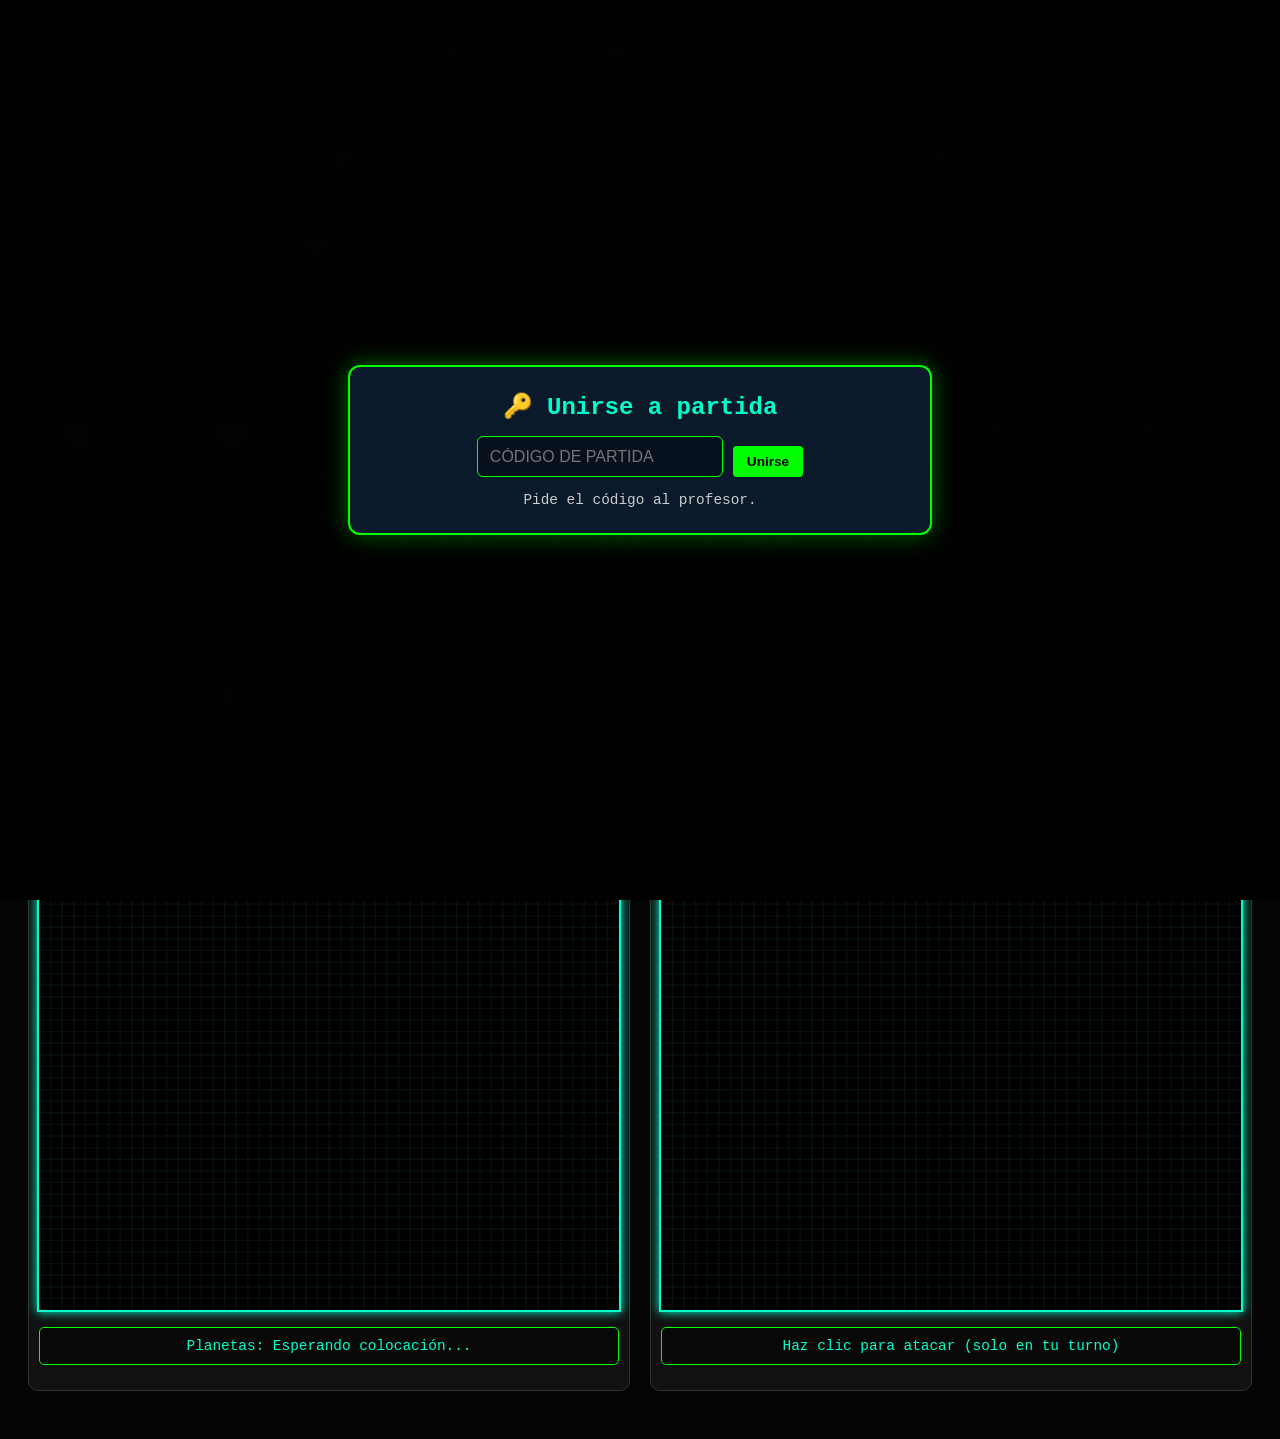
==== commit 748db538: "with music and sound effects. It also includes updates to the game state management to support audio" ====
--- a/game/frontend/equipo1.html
+++ b/game/frontend/equipo1.html
@@ -504,8 +504,10 @@
     </div>
 
     <div class="status-panel">
-        <div class="dark-matter-display">
-            ⚛️ Materia Oscura: <span class="dark-matter-amount" id="dark-matter">0</span>
+        <div class="dark-matter-display" style="display:flex;align-items:center;gap:16px;">
+            <span>⚛️ Materia Oscura: <span class="dark-matter-amount" id="dark-matter">0</span></span>
+            <button id="sound-toggle-btn" onclick="SoundEngine.toggleMute()" title="Activar/silenciar sonido"
+                style="background:transparent;border:1px solid #00ff00;color:#00ff00;border-radius:6px;padding:2px 10px;cursor:pointer;font-size:1.1em;">🔊</button>
         </div>
         <div class="controls">
             <button id="place-planets-btn" onclick="placePlanets()">🪐 Colocar Planetas</button>
@@ -594,6 +596,7 @@
     </div>
 
     <script src="game-state.js"></script>
+    <script src="audio.js"></script>
     <script src="questions.js"></script>
     <script src="weapons.js"></script>
     <script>
@@ -1032,6 +1035,11 @@
             const result = GameState.attack(TEAM, indices);
             if (result.valid) {
                 document.getElementById('attack-info').textContent = result.message;
+                if (result.hit) {
+                    SoundEngine.playExplosion();
+                } else {
+                    SoundEngine.playMiss();
+                }
                 updateView();
             } else {
                 document.getElementById('attack-info').textContent = result.message;
@@ -1171,11 +1179,16 @@
             renderInventory();
 
             const winner = GameState.checkWinner();
-            if (winner) {
+            if (winner && !window._winnerSoundPlayed) {
+                window._winnerSoundPlayed = true;
                 if (winner === TEAM) {
                     showStatus('🏆 <span style="color: #00ff00;">¡VICTORIA!</span> 🏆', 4000);
+                    SoundEngine.stopMusic();
+                    SoundEngine.playVictory();
                 } else {
                     showStatus('💥 <span style="color: #ff0000;">Derrota</span> 💥', 4000);
+                    SoundEngine.stopMusic();
+                    SoundEngine.playDefeat();
                 }
             }
         }
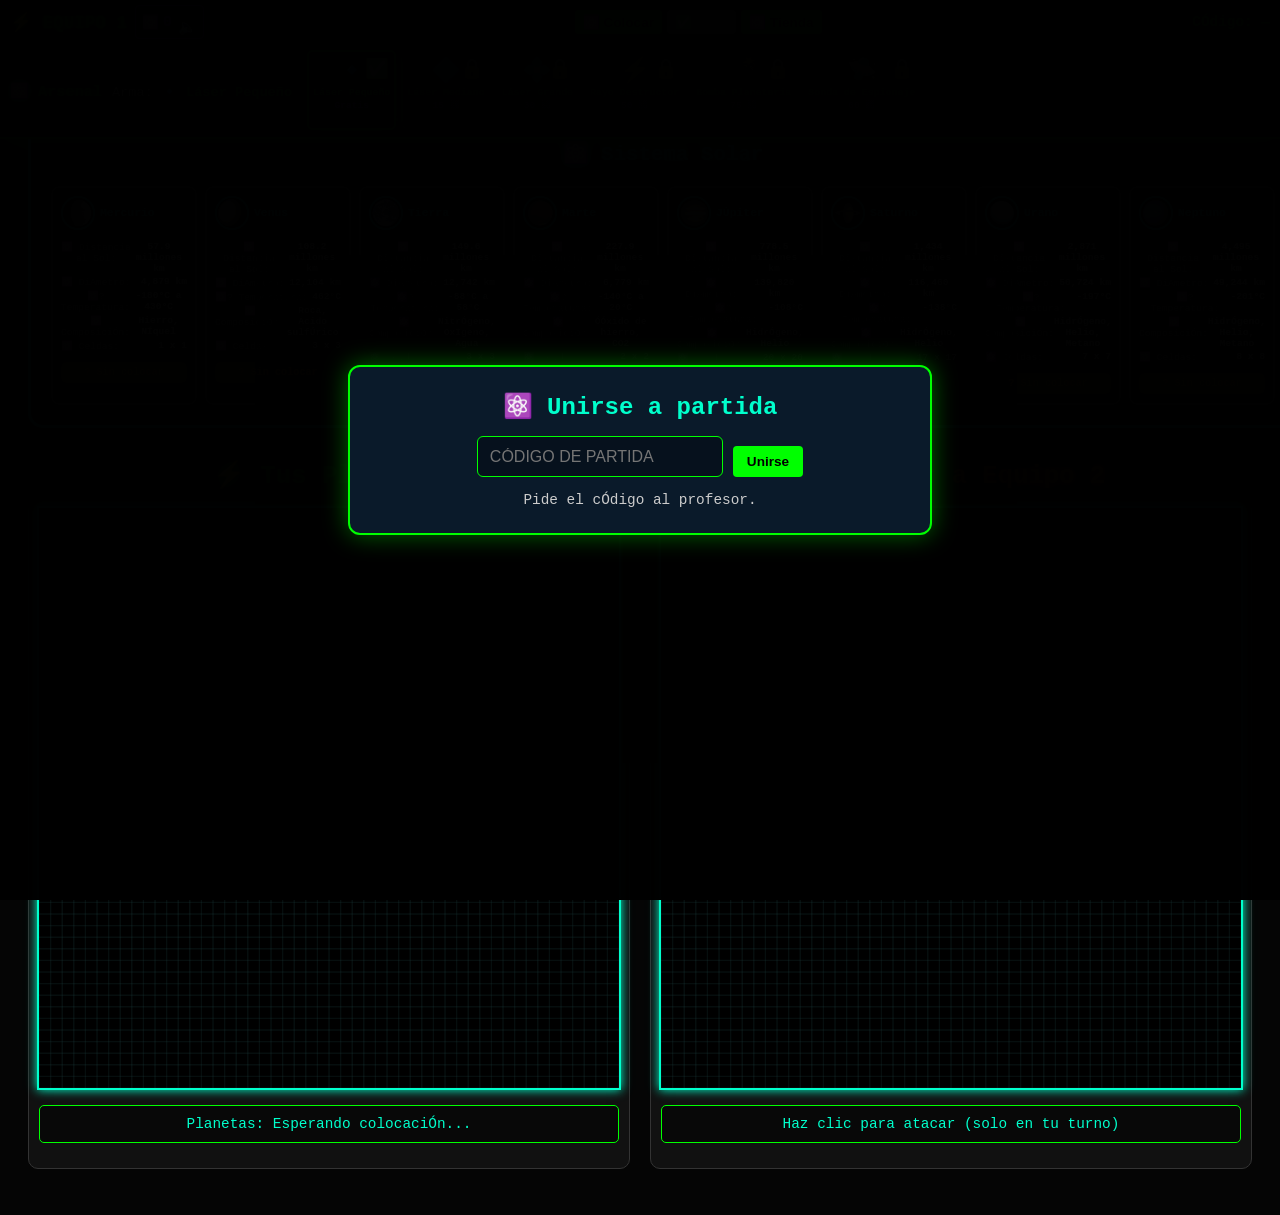
==== commit f8f65643: "actualizaciones" ====
--- a/game/frontend/equipo1.html
+++ b/game/frontend/equipo1.html
@@ -1,4 +1,4 @@
-<!DOCTYPE html>
+﻿<!DOCTYPE html>
 <html lang="es">
 <head>
     <meta charset="UTF-8">
@@ -28,7 +28,7 @@
         }
         .weapons-grid {
             display: grid;
-            grid-template-columns: repeat(5, 1fr);
+            grid-template-columns: repeat(6, 1fr);
             gap: 6px;
             max-width: 1000px;
             margin: 0 auto;
@@ -491,38 +491,150 @@
             0%, 100% { text-shadow: 0 0 10px #8a2be2; }
             50% { text-shadow: 0 0 30px #8a2be2; }
         }
+
+        /* ----------------------------------------
+           RESPONSIVE — TABLET (= 900px)
+        ---------------------------------------- */
+        @media (max-width: 900px) {
+            #planets-list-container { grid-template-columns: repeat(4, 1fr) !important; }
+            .weapons-grid { grid-template-columns: repeat(3, 1fr); }
+            .board-section { min-width: 0; }
+        }
+
+        /* ----------------------------------------
+           RESPONSIVE — MÓVIL (= 650px)
+        ---------------------------------------- */
+        @media (max-width: 650px) {
+            /* TÍtulo */
+            h1 { font-size: 1.1em !important; margin: 0 0 4px 0; }
+
+            /* Status panel: columna Única compacta */
+            .status-panel {
+                display: flex;
+                flex-direction: column;
+                align-items: center;
+                gap: 5px;
+                padding: 7px 8px;
+            }
+            .dark-matter-display {
+                font-size: 0.80em;
+                padding: 5px 8px;
+                gap: 8px;
+            }
+            .dark-matter-amount { font-size: 1em; }
+            .controls {
+                flex-wrap: wrap;
+                gap: 4px;
+                justify-content: center;
+            }
+            .controls button {
+                padding: 5px 8px;
+                font-size: 0.70em;
+                min-height: 34px;
+            }
+            .session-code-display { font-size: 0.78em; }
+            .turn-indicator       { font-size: 0.80em; }
+            /* Compensar la altura del panel fijo */
+            body { padding-top: 170px !important; }
+
+            /* Arsenal de armas */
+            .weapons-header { padding: 5px 6px; }
+            .weapons-header h3 { font-size: 0.80em; margin-bottom: 6px; }
+            .weapons-grid { grid-template-columns: repeat(3, 1fr) !important; gap: 3px; }
+            .weapon-mini-card { min-height: 52px; padding: 3px; }
+            .weapon-mini-icon { font-size: 1.1em; margin-bottom: 1px; }
+            .weapon-mini-name { font-size: 0.52em; }
+            .weapon-mini-cost { font-size: 0.52em; }
+
+            /* Panel de planetas */
+            .planets-info-panel { padding: 10px; }
+            #planets-list-container {
+                grid-template-columns: repeat(2, 1fr) !important;
+                gap: 5px;
+            }
+            .planet-card { padding: 5px; font-size: 0.68em; }
+            .planet-icon { width: 20px; height: 20px; }
+            .planet-name { font-size: 0.80em; }
+            .planet-info-item { font-size: 0.72em; }
+            .planet-status { font-size: 0.72em; padding: 3px 6px; }
+
+            /* Tableros: apilados en columna */
+            .main-layout   { flex-direction: column; }
+            .game-container { flex-direction: column; gap: 10px; }
+            .board-section {
+                min-width: 0 !important;
+                max-width: 100% !important;
+                width: 100%;
+            }
+            canvas {
+                max-width: 100% !important;
+                width: 100% !important;
+                height: auto !important;
+            }
+            .board-section h2   { font-size: 1.0em; }
+            .planets-info-compact { font-size: 0.80em; }
+
+            /* Modales */
+            .modal-content {
+                padding: 18px 12px;
+                max-width: 96vw;
+            }
+            .modal-content h2     { font-size: 1.1em; margin-bottom: 12px; }
+            .question-text        { font-size: 0.95em; margin: 12px 0; }
+            .option-btn           { padding: 10px 12px; font-size: 0.90em; }
+            .option-btn:hover     { transform: none; }   /* sin hover slide en tÁctil */
+            .weapon-shop          { grid-template-columns: repeat(2, 1fr); gap: 8px; }
+            .weapon-card          { padding: 10px 6px; }
+            .weapon-icon          { font-size: 2em; }
+            .session-modal-content { padding: 18px 14px; }
+            .session-input        { min-width: 0; width: 100%; }
+            .session-row          { flex-direction: column; align-items: center; }
+        }
+
+        /* ----------------------------------------
+           RESPONSIVE — MÓVIL MUY PEQUEÑO (= 380px)
+        ---------------------------------------- */
+        @media (max-width: 380px) {
+            .weapons-grid { grid-template-columns: repeat(2, 1fr) !important; }
+            .controls button { font-size: 0.62em; padding: 4px 6px; }
+            body { padding-top: 190px !important; }
+        }
     </style>
 </head>
 <body>
-    <h1 style="text-align: center; color: #00ff00; text-shadow: 0 0 20px #00ff00;">
-        ⚡ EQUIPO 1 - SOLAR SYSTEM WAR 🚀
-    </h1>
-
-    <div class="weapons-header">
-        <h3>🔫 Arsenal de Armas</h3>
-        <div id="weapons-grid-container" class="weapons-grid"></div>
-    </div>
-
-    <div class="status-panel">
-        <div class="dark-matter-display" style="display:flex;align-items:center;gap:16px;">
-            <span>⚛️ Materia Oscura: <span class="dark-matter-amount" id="dark-matter">0</span></span>
-            <button id="sound-toggle-btn" onclick="SoundEngine.toggleMute()" title="Activar/silenciar sonido"
-                style="background:transparent;border:1px solid #00ff00;color:#00ff00;border-radius:6px;padding:2px 10px;cursor:pointer;font-size:1.1em;">🔊</button>
+    <div class="compact-header-bar" style="position:fixed; top:0; left:0; right:0; z-index:1000; background:rgba(0,0,0,0.95); border-bottom:2px solid #00ff00; padding:5px 10px; box-shadow:0 0 20px rgba(0,255,0,0.6);">
+        
+        <!-- Top Row: Title, DM, Sound, Controls, Code -->
+        <div style="display:flex; flex-wrap:wrap; justify-content:space-between; align-items:center; gap:10px;">
+            <div style="display:flex; align-items:center; gap:8px;">
+                <h1 style="margin:0; font-size:1.1em; color:#00ff00; text-shadow:0 0 5px #00ff00; white-space:nowrap;">⚡ EQUIPO 1</h1>
+                <div class="dark-matter-display" style="padding:2px 6px; font-size:0.85em; border:1px solid #8a2be2; background:rgba(138,43,226,0.15); border-radius:4px; display:flex; align-items:center;">
+                    <span style="color:#aaa;">⚛️</span>
+                    <span class="dark-matter-amount" id="dark-matter" style="font-size:1.1em; font-weight:bold; margin-left:4px; color:#8a2be2;">0</span>
+                    <button id="sound-toggle-btn" onclick="SoundEngine.toggleMute()" title="Sonido" style="margin-left:6px; background:transparent; border:none; padding:0; cursor:pointer; font-size:1.1em;">⚛️</button>
+                </div>
+            </div>
+
+            <div class="controls" style="display:flex; gap:5px; margin:0;">
+                <button id="place-planets-btn" onclick="placePlanets()" style="padding:4px 8px; font-size:0.85em; margin:0;">⚛️ Colocar</button>
+                <button id="ready-btn" onclick="markReady()" disabled style="padding:4px 8px; font-size:0.85em; margin:0;">✅ Listo</button>
+                <button id="shop-btn" onclick="openShop()" style="padding:4px 8px; font-size:0.85em; margin:0;">⚛️ Tienda</button>
+            </div>
+
+            <div id="session-code-display" class="session-code-display" style="font-size:0.9em; margin:0; color:#00ff00; font-weight:bold;">Cód: ——</div>
         </div>
-        <div class="controls">
-            <button id="place-planets-btn" onclick="placePlanets()">🪐 Colocar Planetas</button>
-            <button id="ready-btn" onclick="markReady()" disabled>✅ Listo para Jugar</button>
-            <button id="shop-btn" onclick="openShop()">🛒 Tienda</button>
+
+        <!-- Bottom Row: Weapons - Single Line -->
+        <div style="margin-top:5px; padding-top:5px; border-top:1px solid #333; display:flex; align-items:center; gap:15px;">
+            <div style="display:flex; align-items:center; gap:10px; white-space:nowrap;">
+                <h3 style="margin:0; font-size:0.95em; color:#00ff00;">⚛️ Arsenal</h3>
+                <span style="font-size:0.85em; color:#aaa;">Arma: <span id="current-weapon" style="color:#00ff00; font-weight:bold;">⚛️ LÁser PequeÑo</span></span>
+            </div>
+            <div id="weapons-grid-container" class="weapons-grid" style="display:flex; gap:5px; overflow-x:auto; padding-bottom:2px; flex:1;"></div>
         </div>
-        <div id="session-code-display" class="session-code-display">Código: —</div>
-        <div style="margin-top: 15px; font-size: 0.9em; color: #00ff00;">
-            Arma actual: <span id="current-weapon">🔹 Láser Pequeño</span>
-        </div>
-    </div>
-
-    <div class="main-layout">
+    </div><div class="main-layout">
         <div class="planets-info-panel">
-            <h3>🪐 Sistema Solar</h3>
+            <h3>⚛️ Sistema Solar</h3>
             <div id="planets-list-container"></div>
         </div>
         
@@ -534,12 +646,12 @@
                 <canvas id="player-canvas" width="800" height="800"></canvas>
             </div>
             <div class="planets-info-compact" id="planets-info">
-                Planetas: Esperando colocación...
+                Planetas: Esperando colocaciÓn...
             </div>
         </div>
 
         <div class="board-section attack-section">
-            <h2>🎯 Atacar a Equipo 2</h2>
+            <h2>⚛️ Atacar a Equipo 2</h2>
             <div class="canvas-container">
                 <canvas id="attack-canvas" width="800" height="800" class="attack-canvas"></canvas>
             </div>
@@ -558,24 +670,24 @@
         </div>
     </div>
 
-    <!-- Modal de Sesión -->
+    <!-- Modal de SesiÓn -->
     <div id="session-modal" class="modal active">
         <div class="session-modal-content">
-            <h2>🔑 Unirse a partida</h2>
+            <h2>⚛️ Unirse a partida</h2>
             <div class="session-row">
-                <input id="session-code-input" class="session-input" placeholder="Código de partida" maxlength="8" />
+                <input id="session-code-input" class="session-input" placeholder="CÓdigo de partida" maxlength="8" />
                 <button onclick="joinSession()">Unirse</button>
             </div>
-            <div style="font-size: 0.9em; color: #ccc;">Pide el código al profesor.</div>
+            <div style="font-size: 0.9em; color: #ccc;">Pide el cÓdigo al profesor.</div>
         </div>
     </div>
 
     <!-- Modal de Pregunta -->
     <div id="question-modal" class="modal">
         <div class="modal-content">
-            <h2>📚 Pregunta de Conocimiento</h2>
-            <div class="question-category" id="question-category">Categoría</div>
-            <div class="question-text" id="question-text">¿Pregunta?</div>
+            <h2>⚛️ Pregunta de Conocimiento</h2>
+            <div class="question-category" id="question-category">CategorÍa</div>
+            <div class="question-text" id="question-text">¿¿Pregunta?</div>
             <div class="options" id="options-container"></div>
             <div id="question-result" style="margin-top: 20px; font-size: 1.2em; text-align: center;"></div>
         </div>
@@ -584,7 +696,7 @@
     <!-- Modal de Tienda -->
     <div id="shop-modal" class="modal">
         <div class="modal-content">
-            <h2>🛒 Tienda</h2>
+            <h2>⚛️ Tienda</h2>
             <div class="dark-matter-display" style="margin-bottom: 20px;">
                 ⚛️ Materia Oscura: <span class="dark-matter-amount" id="shop-dark-matter">0</span>
             </div>
@@ -606,22 +718,22 @@
         const TEAM = 'team1';
 
         const PLANETS = [
-            { name: 'Mercurio', size: 1, color: '#A9A9A9', image: 'https://upload.wikimedia.org/wikipedia/commons/thumb/d/d9/Mercury_in_color_-_Prockter07-edit1.jpg/240px-Mercury_in_color_-_Prockter07-edit1.jpg',
-              diameter: '4,879 km', temperature: '-180°C a 430°C', composition: 'Hierro, Níquel', distanceFromSun: '57.9 millones km', order: 1 },
-            { name: 'Venus', size: 3, color: '#FFA500', image: 'https://upload.wikimedia.org/wikipedia/commons/thumb/e/e5/Venus-real_color.jpg/240px-Venus-real_color.jpg',
-              diameter: '12,104 km', temperature: '462°C', composition: 'Roca, Ácido sulfúrico', distanceFromSun: '108.2 millones km', order: 2 },
-            { name: 'Tierra', size: 3, color: '#1E90FF', image: 'https://upload.wikimedia.org/wikipedia/commons/thumb/9/97/The_Earth_seen_from_Apollo_17.jpg/240px-The_Earth_seen_from_Apollo_17.jpg',
-              diameter: '12,742 km', temperature: '-88°C a 58°C', composition: 'Nitrógeno, Oxígeno, Agua', distanceFromSun: '149.6 millones km', order: 3 },
-            { name: 'Marte', size: 2, color: '#CD5C5C', image: 'https://upload.wikimedia.org/wikipedia/commons/thumb/0/02/OSIRIS_Mars_true_color.jpg/240px-OSIRIS_Mars_true_color.jpg',
-              diameter: '6,779 km', temperature: '-140°C a 20°C', composition: 'Óxido de hierro, CO₂', distanceFromSun: '227.9 millones km', order: 4 },
-            { name: 'Júpiter', size: 20, color: '#C88B3A', image: 'https://upload.wikimedia.org/wikipedia/commons/thumb/2/2b/Jupiter_and_its_shrunken_Great_Red_Spot.jpg/240px-Jupiter_and_its_shrunken_Great_Red_Spot.jpg',
-              diameter: '139,820 km', temperature: '-108°C', composition: 'Hidrógeno, Helio', distanceFromSun: '778.5 millones km', order: 5 },
-            { name: 'Saturno', size: 17, color: '#FAD5A5', image: 'https://upload.wikimedia.org/wikipedia/commons/thumb/c/c7/Saturn_during_Equinox.jpg/240px-Saturn_during_Equinox.jpg',
-              diameter: '116,460 km', temperature: '-138°C', composition: 'Hidrógeno, Helio', distanceFromSun: '1,434 millones km', order: 6 },
-            { name: 'Urano', size: 7, color: '#4FD0E7', image: 'https://upload.wikimedia.org/wikipedia/commons/thumb/3/3d/Uranus2.jpg/240px-Uranus2.jpg',
-              diameter: '50,724 km', temperature: '-197°C', composition: 'Hidrógeno, Helio, Metano', distanceFromSun: '2,871 millones km', order: 7 },
-            { name: 'Neptuno', size: 8, color: '#4169E1', image: 'https://upload.wikimedia.org/wikipedia/commons/thumb/6/63/Neptune_-_Voyager_2_%2829347980845%29_flatten_crop.jpg/240px-Neptune_-_Voyager_2_%2829347980845%29_flatten_crop.jpg',
-              diameter: '49,244 km', temperature: '-201°C', composition: 'Hidrógeno, Helio, Metano', distanceFromSun: '4,495 millones km', order: 8 }
+            { name: 'Mercurio', size: 1, color: '#A9A9A9', image: 'img/planetas/mercurio.jpg',
+              diameter: '4,879 km', temperature: '-180°C a 430°C', composition: 'Hierro, NÍquel', distanceFromSun: '57.9 millones km', order: 1 },
+            { name: 'Venus', size: 3, color: '#FFA500', image: 'img/planetas/venus.jpg',
+              diameter: '12,104 km', temperature: '462°C', composition: 'Roca, Ácido sulfÚrico', distanceFromSun: '108.2 millones km', order: 2 },
+            { name: 'Tierra', size: 3, color: '#1E90FF', image: 'img/planetas/tierra.jpg',
+              diameter: '12,742 km', temperature: '-88°C a 58°C', composition: 'NitrÓgeno, OxÍgeno, Agua', distanceFromSun: '149.6 millones km', order: 3 },
+            { name: 'Marte', size: 2, color: '#CD5C5C', image: 'img/planetas/marte.jpg',
+              diameter: '6,779 km', temperature: '-140°C a 20°C', composition: 'ÓÓxido de hierro, CO2', distanceFromSun: '227.9 millones km', order: 4 },
+            { name: 'JÚpiter', size: 20, color: '#C88B3A', image: 'img/planetas/jupiter.jpg',
+              diameter: '139,820 km', temperature: '-108°C', composition: 'HidrÓgeno, Helio', distanceFromSun: '778.5 millones km', order: 5 },
+            { name: 'Saturno', size: 17, color: '#FAD5A5', image: 'img/planetas/saturno.jpg',
+              diameter: '116,460 km', temperature: '-138°C', composition: 'HidrÓgeno, Helio', distanceFromSun: '1,434 millones km', order: 6 },
+            { name: 'Urano', size: 7, color: '#4FD0E7', image: 'img/planetas/urano.jpg',
+              diameter: '50,724 km', temperature: '-197°C', composition: 'HidrÓgeno, Helio, Metano', distanceFromSun: '2,871 millones km', order: 7 },
+            { name: 'Neptuno', size: 8, color: '#4169E1', image: 'img/planetas/neptuno.jpg',
+              diameter: '49,244 km', temperature: '-201°C', composition: 'HidrÓgeno, Helio, Metano', distanceFromSun: '4,495 millones km', order: 8 }
         ];
 
         let playerCanvas, attackCanvas;
@@ -633,7 +745,7 @@
         function updateSessionDisplay() {
             const el = document.getElementById('session-code-display');
             if (el) {
-                el.textContent = `Código: ${GameState.sessionCode || '—'}`;
+                el.textContent = `CÓdigo: ${GameState.sessionCode || '—'}`;
             }
         }
 
@@ -650,19 +762,25 @@
             closeSessionModal();
         }
         
-        // Cargar imágenes de planetas
+        // Cargar imÁgenes de planetas
         const planetImages = {};
         let imagesLoaded = 0;
         PLANETS.forEach(planet => {
             const img = new Image();
-            img.crossOrigin = "anonymous";
-            img.src = planet.image;
+            // Sin crossOrigin: el canvas se "mancha" pero no usamos getImageData,
+            // asÍ que funciona sin restricciones CORS (abre desde file:// o http).
             img.onload = () => {
                 imagesLoaded++;
                 if (imagesLoaded === PLANETS.length) {
                     drawPlayerBoard();
                 }
             };
+            img.onerror = () => {
+                // Si falla, marcamos como cargada igualmente para no bloquear el juego
+                imagesLoaded++;
+                if (imagesLoaded === PLANETS.length) drawPlayerBoard();
+            };
+            img.src = planet.image;
             planetImages[planet.name] = img;
         });
 
@@ -736,39 +854,41 @@
                 if (isPlaced) {
                     const center = myPlanets[planet.name];
                     cellsInfo = `<div class="planet-info-item">
-                        <span class="planet-info-label">🎯 Posición:</span>
+                        <span class="planet-info-label">⚛️ PosiciÓn:</span>
                         <span class="planet-info-value">(${center.x}, ${center.y})</span>
                     </div>`;
                 }
                 
                 planetCard.innerHTML = `
                     <div class="planet-header">
-                        <img src="${planet.image}" alt="${planet.name}" class="planet-icon" style="background: ${planet.color};">
+                        <img src="${planet.image}" alt="${planet.name}" class="planet-icon"
+                             style="background: ${planet.color};"
+                             onerror="this.style.background='${planet.color}';this.style.opacity='0';this.nextElementSibling&&(this.nextElementSibling.style.marginLeft='0')">
                         <div class="planet-name">${planet.name}</div>
                     </div>
                     <div class="planet-info-item">
-                        <span class="planet-info-label">📍 Distancia al Sol:</span>
+                        <span class="planet-info-label">⚛️ Distancia al Sol:</span>
                         <span class="planet-info-value">${planet.distanceFromSun}</span>
                     </div>
                     <div class="planet-info-item">
-                        <span class="planet-info-label">📏 Diámetro:</span>
+                        <span class="planet-info-label">⚛️ DiÁmetro:</span>
                         <span class="planet-info-value">${planet.diameter}</span>
                     </div>
                     <div class="planet-info-item">
-                        <span class="planet-info-label">🌡️ Temperatura:</span>
+                        <span class="planet-info-label">⚛️? Temperatura:</span>
                         <span class="planet-info-value">${planet.temperature}</span>
                     </div>
                     <div class="planet-info-item">
-                        <span class="planet-info-label">⚗️ Composición:</span>
+                        <span class="planet-info-label">⚛️ ComposiciÓn:</span>
                         <span class="planet-info-value">${planet.composition}</span>
                     </div>
                     <div class="planet-info-item">
-                        <span class="planet-info-label">🟢 Celdas:</span>
+                        <span class="planet-info-label">⚛️ Celdas:</span>
                         <span class="planet-info-value">${planet.size} x ${planet.size}</span>
                     </div>
                     ${cellsInfo}
                     <div class="planet-status ${isPlaced ? 'placed' : 'not-placed'}">
-                        ${isPlaced ? '✅ Colocado' : '⏳ Sin colocar'}
+                        ${isPlaced ? '? Colocado' : '? Sin colocar'}
                     </div>
                 `;
                 
@@ -833,7 +953,7 @@
         function markReady() {
             GameState.setTeamPlanets(TEAM, myBoard, myPlanets);
             document.getElementById('ready-btn').disabled = true;
-            showStatus('✅ Planetas registrados. Esperando al otro equipo...');
+            showStatus('? Planetas registrados. Esperando al otro equipo...');
         }
 
         function drawPlayerBoard() {
@@ -863,13 +983,13 @@
                 const centerY = (center.y + 0.5) * CELL_SIZE;
                 const radius = (planet.size / 2) * CELL_SIZE;
 
-                // Dibujar círculo base
+                // Dibujar cÍrculo base
                 ctx.fillStyle = planet.color;
                 ctx.beginPath();
                 ctx.arc(centerX, centerY, radius, 0, Math.PI * 2);
                 ctx.fill();
 
-                // Dibujar imagen del planeta si está cargada
+                // Dibujar imagen del planeta si estÁ cargada
                 const img = planetImages[planet.name];
                 if (img && img.complete && img.naturalWidth > 0) {
                     ctx.save();
@@ -933,8 +1053,32 @@
                 ctx.stroke();
             }
 
-            // My attacks
+            // My attacks + Spy reveals
             const state = GameState.get();
+
+            // Spy reveals (debajo de los ataques reales)
+            if (state && state.team1SpyReveals) {
+                for (let i = 0; i < state.team1SpyReveals.length; i++) {
+                    if (state.team1SpyReveals[i] === 0) continue;
+                    const x = i % SIZE;
+                    const y = Math.floor(i / SIZE);
+                    const cellX = x * CELL_SIZE;
+                    const cellY = y * CELL_SIZE;
+                    if (state.team1SpyReveals[i] === 2) {
+                        // Planeta detectado — destello naranja
+                        ctx.fillStyle = 'rgba(255, 160, 0, 0.45)';
+                        ctx.fillRect(cellX, cellY, CELL_SIZE, CELL_SIZE);
+                        ctx.strokeStyle = 'rgba(255, 200, 0, 0.9)';
+                        ctx.lineWidth = 1;
+                        ctx.strokeRect(cellX + 0.5, cellY + 0.5, CELL_SIZE - 1, CELL_SIZE - 1);
+                    } else {
+                        // VacÍo escaneado — tinte tÉnue cyan
+                        ctx.fillStyle = 'rgba(0, 200, 200, 0.12)';
+                        ctx.fillRect(cellX, cellY, CELL_SIZE, CELL_SIZE);
+                    }
+                }
+            }
+
             if (state && state.team1Attacks) {
                 for (let i = 0; i < state.team1Attacks.length; i++) {
                     if (state.team1Attacks[i] === 0) continue;
@@ -956,12 +1100,12 @@
         function handleAttackClick(e) {
             const state = GameState.get();
             if (!state || !state.gameStarted) {
-                document.getElementById('attack-info').textContent = '⏸️ El juego aún no ha comenzado';
+                document.getElementById('attack-info').textContent = '⚛️ El juego aÚn no ha comenzado';
                 return;
             }
 
             if (state.currentTurn !== TEAM) {
-                document.getElementById('attack-info').textContent = '⏳ No es tu turno';
+                document.getElementById('attack-info').textContent = '? No es tu turno';
                 return;
             }
 
@@ -1008,11 +1152,11 @@
             optionsContainer.style.pointerEvents = 'none';
             
             if (selected === correct) {
-                resultDiv.innerHTML = '<span style="color: #00ff00;">✅ ¡CORRECTO!</span><br>+10 Materia Oscura obtenida';
+                resultDiv.innerHTML = '<span style="color: #00ff00;">? ¡CORRECTO!</span><br>+10 Materia Oscura obtenida';
                 resultDiv.className = 'reward-animation';
                 GameState.addDarkMatter(TEAM, 10);
             } else {
-                resultDiv.innerHTML = '<span style="color: #ff0000;">❌ Incorrecto</span><br>No se gana Materia Oscura';
+                resultDiv.innerHTML = '<span style="color: #ff0000;">? Incorrecto</span><br>No se gana Materia Oscura';
             }
             
             GameState.markQuestionUsed(TEAM, questionIndex);
@@ -1026,9 +1170,20 @@
         function executeAttack() {
             const { gridX, gridY } = window.pendingAttack;
             const state = GameState.get();
-            const weaponType = state.team1Weapon || 'laser-pequeño';
-            
-            // Obtener patrón de ataque
+            const weaponType = state.team1Weapon || 'laser-pequeÑo';
+            const weapon = WEAPONS[weaponType];
+
+            // -- Sonda de espionaje: revela sin atacar --
+            if (weapon && weapon.spy) {
+                const spyCells = getAttackPattern(weaponType, gridX, gridY, SIZE);
+                const indices  = spyCells.map(c => c.index);
+                const result   = GameState.spySector(TEAM, indices);
+                document.getElementById('attack-info').textContent = result.message;
+                updateView();
+                return;
+            }
+
+            // Obtener patrÓn de ataque
             const attackCells = getAttackPattern(weaponType, gridX, gridY, SIZE);
             const indices = attackCells.map(cell => cell.index);
             
@@ -1097,7 +1252,7 @@
 
         function updateWeaponDisplay() {
             const state = GameState.get();
-            const weaponType = state.team1Weapon || 'laser-pequeño';
+            const weaponType = state.team1Weapon || 'laser-pequeÑo';
             const weapon = WEAPONS[weaponType];
             document.getElementById('current-weapon').textContent = `${weapon.icon} ${weapon.name}`;            renderInventory();
         }
@@ -1109,11 +1264,12 @@
             const container = document.getElementById('weapons-grid-container');
             
             const weaponImages = {
-                'laser-pequeño': 'https://static.wikia.nocookie.net/ogamer/images/1/17/Xlarge_401.jpg/revision/latest?cb=20110107151744&path-prefix=es',
-                'laser-mediano': 'https://static.wikia.nocookie.net/ogamer/images/1/17/Xlarge_402.jpg/revision/latest?cb=20110107153718&path-prefix=es',
-                'laser-grande': 'https://static.wikia.nocookie.net/ogamer/images/b/b3/Xlarge_405.jpg/revision/latest?cb=20110107183907&path-prefix=es',
-                'rayo-destructor': 'https://static.wikia.nocookie.net/ogamer/images/f/f3/Xlarge_404.jpg/revision/latest?cb=20110107183310&path-prefix=es',
-                'bomba-planetaria': 'https://static.wikia.nocookie.net/ogamer/images/b/bb/Misil_interplanetario.gif/revision/latest?cb=20120405210437&path-prefix=es'
+                'laser-pequeÑo': 'img/armas/laser-pequeno.jpg',
+                'laser-mediano': 'img/armas/laser-mediano.jpg',
+                'laser-grande': 'img/armas/laser-grande.jpg',
+                'rayo-destructor': 'img/armas/rayo-destructor.jpg',
+                'bomba-planetaria': 'img/armas/bomba-planetaria.gif',
+                'sonda-espionaje': 'img/armas/sonda-espionaje.jpg'
             };
             
             container.innerHTML = '';
@@ -1182,11 +1338,11 @@
             if (winner && !window._winnerSoundPlayed) {
                 window._winnerSoundPlayed = true;
                 if (winner === TEAM) {
-                    showStatus('🏆 <span style="color: #00ff00;">¡VICTORIA!</span> 🏆', 4000);
+                    showStatus('⚛️ <span style="color: #00ff00;">¡¡VICTORIA!</span> ⚛️', 4000);
                     SoundEngine.stopMusic();
                     SoundEngine.playVictory();
                 } else {
-                    showStatus('💥 <span style="color: #ff0000;">Derrota</span> 💥', 4000);
+                    showStatus('⚛️ <span style="color: #ff0000;">Derrota</span> ⚛️', 4000);
                     SoundEngine.stopMusic();
                     SoundEngine.playDefeat();
                 }
@@ -1200,7 +1356,7 @@
             }
 
             if (state.currentTurn === TEAM) {
-                showStatus('✅ <span style="color: #00ff00;">ES TU TURNO</span> - Haz clic en el panel de ataque');
+                showStatus('⚡ <span style="color: #00ff00;">ES TU TURNO</span> - Haz clic en el panel de ataque');
             } else {
                 showStatus('⏳ Esperando al Equipo 2...');
             }
@@ -1217,3 +1373,6 @@
     </script>
 </body>
 </html>
+
+
+
--- a/game/frontend/style.css
+++ b/game/frontend/style.css
@@ -109,4 +109,28 @@
     margin-top: 0;
     color: #00ffcc;
     text-shadow: 0 0 10px #00ffcc;
+}
+
+/* ─── Touch friendliness global ─── */
+button {
+    touch-action: manipulation;
+    -webkit-tap-highlight-color: transparent;
+}
+canvas {
+    -webkit-tap-highlight-color: transparent;
+    user-select: none;
+}
+
+/* ─── Responsive global (pantallas pequeñas) ─── */
+@media (max-width: 768px) {
+    body { padding: 10px; }
+    h1   { font-size: 1.4em; }
+    h2   { font-size: 1.1em; }
+    h3   { font-size: 1em; }
+    button { padding: 8px 12px; font-size: 0.9em; min-height: 40px; }
+    .game-container { flex-direction: column; gap: 12px; }
+    canvas { max-width: 100% !important; height: auto !important; }
+    .board-section { min-width: 0 !important; max-width: 100% !important; width: 100%; }
+    .planets-list { max-width: 100%; }
+    #planets-info { grid-template-columns: repeat(2, 1fr); }
 }
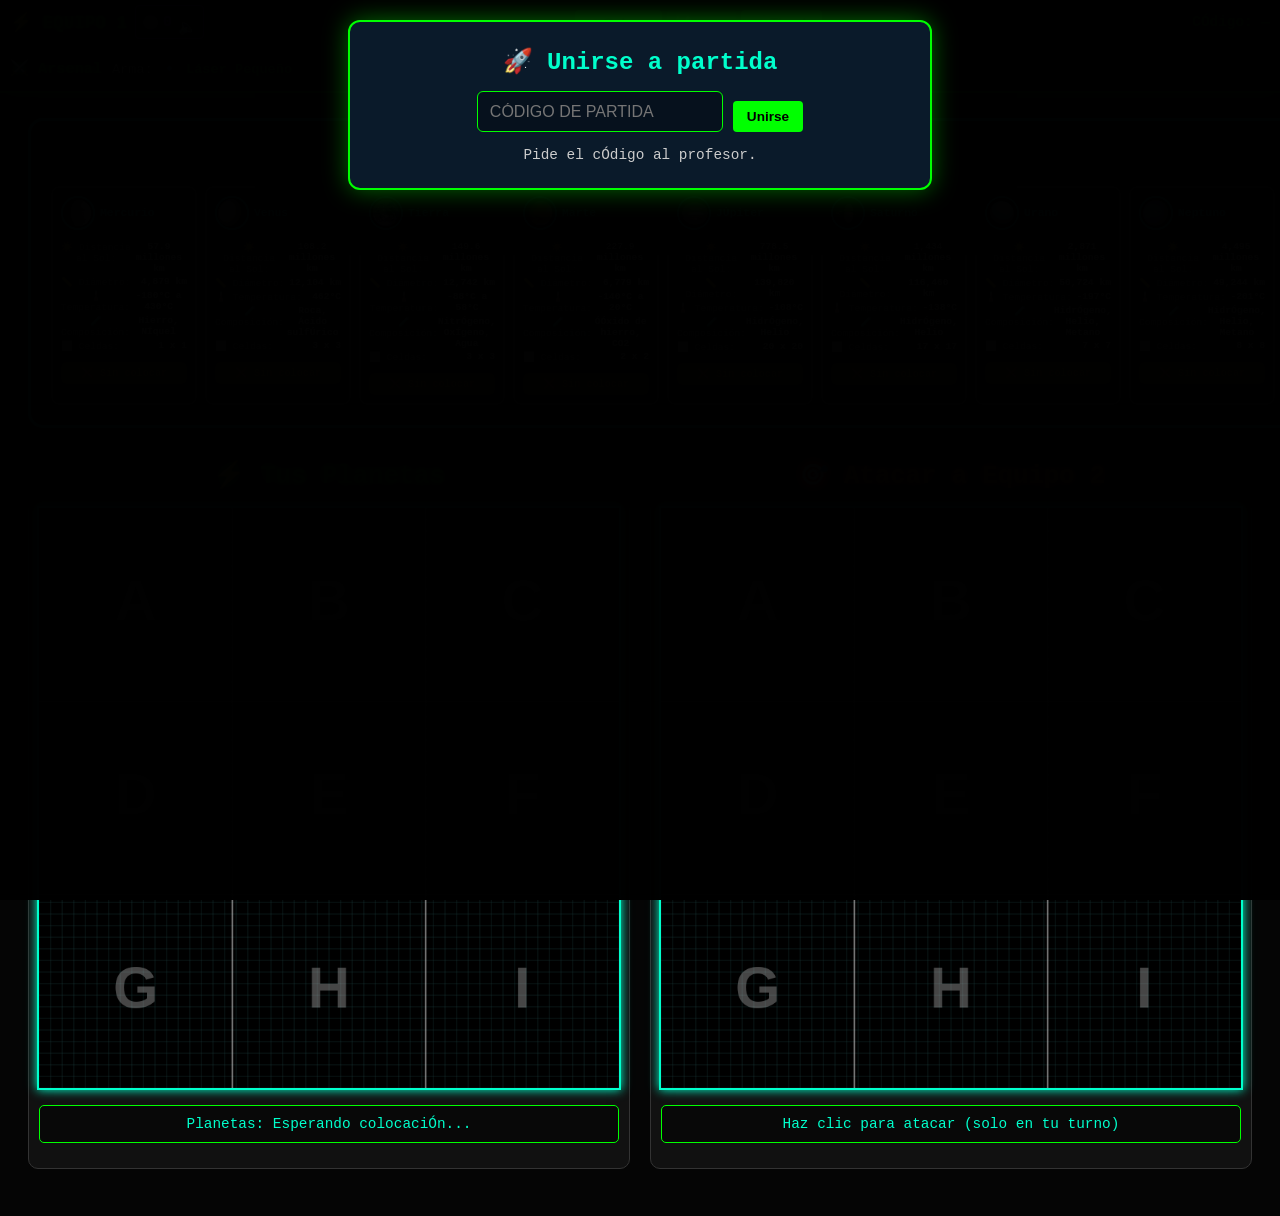
==== commit 8c8676c8: "mejoras interfaz" ====
--- a/game/frontend/equipo1.html
+++ b/game/frontend/equipo1.html
@@ -337,20 +337,24 @@
             width: 100%;
             height: 100%;
             background: rgba(0, 0, 0, 0.9);
-            align-items: center;
+            align-items: flex-start;
             justify-content: center;
+            overflow-y: auto;
+            padding: 20px;
+            box-sizing: border-box;
         }
         .modal.active {
             display: flex;
         }
         .modal-content {
             background: #0a1a2a;
-            padding: 40px;
+            padding: 25px 20px;
             border: 3px solid #00ff00;
             border-radius: 15px;
-            max-width: 600px;
-            width: 90%;
+            max-width: 700px;
+            width: 100%;
             box-shadow: 0 0 40px rgba(0, 255, 0, 0.5);
+            margin: auto;
         }
         .session-modal-content {
             background: #0a1a2a;
@@ -440,36 +444,75 @@
         }
         .weapon-shop {
             display: grid;
-            grid-template-columns: repeat(auto-fit, minmax(200px, 1fr));
-            gap: 15px;
-            margin: 20px 0;
+            grid-template-columns: repeat(auto-fill, minmax(140px, 1fr));
+            gap: 10px;
+            margin: 15px 0;
         }
         .weapon-card {
-            background: rgba(0, 255, 0, 0.1);
+            background: rgba(0, 255, 0, 0.08);
             border: 2px solid #00ff00;
             border-radius: 10px;
-            padding: 20px;
+            padding: 12px 8px;
             text-align: center;
             cursor: pointer;
             transition: all 0.3s;
+            display: flex;
+            flex-direction: column;
+            align-items: center;
+            gap: 4px;
         }
         .weapon-card:hover {
             background: rgba(0, 255, 0, 0.2);
-            transform: scale(1.05);
+            box-shadow: 0 0 12px rgba(0,255,0,0.4);
         }
         .weapon-card.active {
-            background: rgba(0, 255, 0, 0.3);
+            background: rgba(0, 255, 0, 0.25);
             border-color: #00ff00;
             box-shadow: 0 0 20px rgba(0, 255, 0, 0.5);
         }
+        .weapon-card-img {
+            width: 56px;
+            height: 56px;
+            object-fit: cover;
+            border-radius: 6px;
+            border: 1px solid #333;
+        }
+        .weapon-card-name {
+            font-size: 0.8em;
+            font-weight: bold;
+            color: #fff;
+            line-height: 1.2;
+        }
+        .weapon-card-desc {
+            font-size: 0.68em;
+            color: #aaa;
+            line-height: 1.2;
+        }
         .weapon-icon {
-            font-size: 3em;
-            margin-bottom: 10px;
+            font-size: 2em;
+            margin-bottom: 4px;
         }
         .weapon-cost {
             color: #ffcc00;
             font-weight: bold;
-            margin-top: 10px;
+            font-size: 0.85em;
+            margin-top: 4px;
+        }
+        .shop-header {
+            display: flex;
+            justify-content: space-between;
+            align-items: center;
+            margin-bottom: 12px;
+            flex-wrap: wrap;
+            gap: 8px;
+        }
+        .shop-dm-badge {
+            background: rgba(138,43,226,0.25);
+            border: 1px solid #8a2be2;
+            padding: 4px 10px;
+            border-radius: 20px;
+            font-size: 0.9em;
+            color: #c084fc;
         }
         .dark-matter-display {
             background: rgba(138, 43, 226, 0.3);
@@ -490,6 +533,65 @@
         @keyframes glow {
             0%, 100% { text-shadow: 0 0 10px #8a2be2; }
             50% { text-shadow: 0 0 30px #8a2be2; }
+        }
+
+        /* Arsenal weapon tooltip */
+        .compact-weapon-card {
+            position: relative;
+        }
+        .weapon-arsenal-tooltip {
+            display: none;
+            position: fixed;
+            top: auto;
+            left: auto;
+            z-index: 9999;
+            background: rgba(4, 12, 28, 0.98);
+            border: 1px solid #00ff00;
+            border-radius: 8px;
+            padding: 10px 12px;
+            width: 185px;
+            pointer-events: none;
+            box-shadow: 0 6px 24px rgba(0,0,0,0.95);
+            font-size: 0.78em;
+            text-align: left;
+            line-height: 1.5;
+            white-space: normal;
+            opacity: 1 !important;
+        }
+        .compact-weapon-card:hover .weapon-arsenal-tooltip {
+            /* handled by JS mouseenter/mouseleave */
+        }
+        .weapon-tooltip-img {
+            width: 100%;
+            height: 60px;
+            object-fit: cover;
+            border-radius: 4px;
+            margin-bottom: 7px;
+        }
+        .weapon-tooltip-name {
+            font-weight: bold;
+            font-size: 1.05em;
+            color: #fff;
+            margin-bottom: 5px;
+        }
+        .weapon-tooltip-row {
+            color: #b0c4de;
+            margin: 2px 0;
+        }
+        .weapon-tooltip-cost {
+            color: #a855f7;
+            font-weight: bold;
+            margin-top: 6px;
+            font-size: 0.95em;
+        }
+        .weapon-tooltip-equipped {
+            color: #00ff00;
+            font-weight: bold;
+            margin-top: 4px;
+        }
+        .weapon-tooltip-locked {
+            color: #ff4444;
+            margin-top: 4px;
         }
 
         /* ----------------------------------------
@@ -583,9 +685,12 @@
             .question-text        { font-size: 0.95em; margin: 12px 0; }
             .option-btn           { padding: 10px 12px; font-size: 0.90em; }
             .option-btn:hover     { transform: none; }   /* sin hover slide en tÁctil */
-            .weapon-shop          { grid-template-columns: repeat(2, 1fr); gap: 8px; }
-            .weapon-card          { padding: 10px 6px; }
-            .weapon-icon          { font-size: 2em; }
+            .weapon-shop          { grid-template-columns: repeat(2, 1fr); gap: 6px; }
+            .weapon-card          { padding: 8px 4px; }
+            .weapon-card-img      { width: 44px; height: 44px; }
+            .weapon-icon          { font-size: 1.6em; }
+            .weapon-card-name     { font-size: 0.75em; }
+            .weapon-card-desc     { display: none; }
             .session-modal-content { padding: 18px 14px; }
             .session-input        { min-width: 0; width: 100%; }
             .session-row          { flex-direction: column; align-items: center; }
@@ -609,16 +714,16 @@
             <div style="display:flex; align-items:center; gap:8px;">
                 <h1 style="margin:0; font-size:1.1em; color:#00ff00; text-shadow:0 0 5px #00ff00; white-space:nowrap;">⚡ EQUIPO 1</h1>
                 <div class="dark-matter-display" style="padding:2px 6px; font-size:0.85em; border:1px solid #8a2be2; background:rgba(138,43,226,0.15); border-radius:4px; display:flex; align-items:center;">
-                    <span style="color:#aaa;">⚛️</span>
+                    <span style="color:#aaa;">⚫</span>
                     <span class="dark-matter-amount" id="dark-matter" style="font-size:1.1em; font-weight:bold; margin-left:4px; color:#8a2be2;">0</span>
-                    <button id="sound-toggle-btn" onclick="SoundEngine.toggleMute()" title="Sonido" style="margin-left:6px; background:transparent; border:none; padding:0; cursor:pointer; font-size:1.1em;">⚛️</button>
+                    <button id="sound-toggle-btn" onclick="SoundEngine.toggleMute()" title="Sonido" style="margin-left:6px; background:transparent; border:none; padding:0; cursor:pointer; font-size:1.1em;">🔊</button>
                 </div>
             </div>
 
             <div class="controls" style="display:flex; gap:5px; margin:0;">
-                <button id="place-planets-btn" onclick="placePlanets()" style="padding:4px 8px; font-size:0.85em; margin:0;">⚛️ Colocar</button>
+                <button id="place-planets-btn" onclick="placePlanets()" style="padding:4px 8px; font-size:0.85em; margin:0;">🪐 Colocar</button>
                 <button id="ready-btn" onclick="markReady()" disabled style="padding:4px 8px; font-size:0.85em; margin:0;">✅ Listo</button>
-                <button id="shop-btn" onclick="openShop()" style="padding:4px 8px; font-size:0.85em; margin:0;">⚛️ Tienda</button>
+                <button id="shop-btn" onclick="openShop()" style="padding:4px 8px; font-size:0.85em; margin:0;">🛒 Tienda</button>
             </div>
 
             <div id="session-code-display" class="session-code-display" style="font-size:0.9em; margin:0; color:#00ff00; font-weight:bold;">Cód: ——</div>
@@ -627,14 +732,14 @@
         <!-- Bottom Row: Weapons - Single Line -->
         <div style="margin-top:5px; padding-top:5px; border-top:1px solid #333; display:flex; align-items:center; gap:15px;">
             <div style="display:flex; align-items:center; gap:10px; white-space:nowrap;">
-                <h3 style="margin:0; font-size:0.95em; color:#00ff00;">⚛️ Arsenal</h3>
-                <span style="font-size:0.85em; color:#aaa;">Arma: <span id="current-weapon" style="color:#00ff00; font-weight:bold;">⚛️ LÁser PequeÑo</span></span>
+                <h3 style="margin:0; font-size:0.95em; color:#00ff00;">⚔️ Arsenal</h3>
+                <span style="font-size:0.85em; color:#aaa;">Arma: <span id="current-weapon" style="color:#00ff00; font-weight:bold;">🔹 Láser Pequeño</span></span>
             </div>
-            <div id="weapons-grid-container" class="weapons-grid" style="display:flex; gap:5px; overflow-x:auto; padding-bottom:2px; flex:1;"></div>
+            <div id="weapons-grid-container" class="weapons-grid" style="display:flex; gap:5px; flex-wrap:nowrap;"></div>
         </div>
     </div><div class="main-layout">
         <div class="planets-info-panel">
-            <h3>⚛️ Sistema Solar</h3>
+            <h3>🌌 Sistema Solar</h3>
             <div id="planets-list-container"></div>
         </div>
         
@@ -651,7 +756,7 @@
         </div>
 
         <div class="board-section attack-section">
-            <h2>⚛️ Atacar a Equipo 2</h2>
+            <h2>🎯 Atacar a Equipo 2</h2>
             <div class="canvas-container">
                 <canvas id="attack-canvas" width="800" height="800" class="attack-canvas"></canvas>
             </div>
@@ -673,7 +778,7 @@
     <!-- Modal de SesiÓn -->
     <div id="session-modal" class="modal active">
         <div class="session-modal-content">
-            <h2>⚛️ Unirse a partida</h2>
+            <h2>🚀 Unirse a partida</h2>
             <div class="session-row">
                 <input id="session-code-input" class="session-input" placeholder="CÓdigo de partida" maxlength="8" />
                 <button onclick="joinSession()">Unirse</button>
@@ -685,7 +790,7 @@
     <!-- Modal de Pregunta -->
     <div id="question-modal" class="modal">
         <div class="modal-content">
-            <h2>⚛️ Pregunta de Conocimiento</h2>
+            <h2>🧠 Pregunta de Conocimiento</h2>
             <div class="question-category" id="question-category">CategorÍa</div>
             <div class="question-text" id="question-text">¿¿Pregunta?</div>
             <div class="options" id="options-container"></div>
@@ -696,14 +801,12 @@
     <!-- Modal de Tienda -->
     <div id="shop-modal" class="modal">
         <div class="modal-content">
-            <h2>⚛️ Tienda</h2>
-            <div class="dark-matter-display" style="margin-bottom: 20px;">
-                ⚛️ Materia Oscura: <span class="dark-matter-amount" id="shop-dark-matter">0</span>
+            <div class="shop-header">
+                <h2 style="margin:0; color:#00ff00; font-size:1.2em;">🛒 Tienda de Armas</h2>
+                <div class="shop-dm-badge">⚫ <span id="shop-dark-matter">0</span></div>
+                <button onclick="closeShop()" style="padding:4px 12px; font-size:0.85em;">✖ Cerrar</button>
             </div>
             <div class="weapon-shop" id="weapon-shop"></div>
-            <div style="text-align: center; margin-top: 20px;">
-                <button onclick="closeShop()">Cerrar Tienda</button>
-            </div>
         </div>
     </div>
 
@@ -854,7 +957,7 @@
                 if (isPlaced) {
                     const center = myPlanets[planet.name];
                     cellsInfo = `<div class="planet-info-item">
-                        <span class="planet-info-label">⚛️ PosiciÓn:</span>
+                        <span class="planet-info-label">📍 Posición:</span>
                         <span class="planet-info-value">(${center.x}, ${center.y})</span>
                     </div>`;
                 }
@@ -867,28 +970,28 @@
                         <div class="planet-name">${planet.name}</div>
                     </div>
                     <div class="planet-info-item">
-                        <span class="planet-info-label">⚛️ Distancia al Sol:</span>
+                        <span class="planet-info-label">☀️ Distancia al Sol:</span>
                         <span class="planet-info-value">${planet.distanceFromSun}</span>
                     </div>
                     <div class="planet-info-item">
-                        <span class="planet-info-label">⚛️ DiÁmetro:</span>
+                        <span class="planet-info-label">📏 Diámetro:</span>
                         <span class="planet-info-value">${planet.diameter}</span>
                     </div>
                     <div class="planet-info-item">
-                        <span class="planet-info-label">⚛️? Temperatura:</span>
+                        <span class="planet-info-label">🌡️ Temperatura:</span>
                         <span class="planet-info-value">${planet.temperature}</span>
                     </div>
                     <div class="planet-info-item">
-                        <span class="planet-info-label">⚛️ ComposiciÓn:</span>
+                        <span class="planet-info-label">🧪 Composición:</span>
                         <span class="planet-info-value">${planet.composition}</span>
                     </div>
                     <div class="planet-info-item">
-                        <span class="planet-info-label">⚛️ Celdas:</span>
+                        <span class="planet-info-label">⬜ Celdas:</span>
                         <span class="planet-info-value">${planet.size} x ${planet.size}</span>
                     </div>
                     ${cellsInfo}
                     <div class="planet-status ${isPlaced ? 'placed' : 'not-placed'}">
-                        ${isPlaced ? '? Colocado' : '? Sin colocar'}
+                        ${isPlaced ? '✅ Colocado' : '❌ Sin colocar'}
                     </div>
                 `;
                 
@@ -950,10 +1053,90 @@
             }, duration);
         }
 
+                function drawSectors(ctx) {
+            const sectorW = CANVAS_SIZE / 3;
+            const sectorH = CANVAS_SIZE / 3;
+            const labels = ['A','B','C','D','E','F','G','H','I'];
+
+            ctx.save();
+            ctx.strokeStyle = 'rgba(255, 255, 255, 0.4)';
+            ctx.lineWidth = 3;
+            ctx.shadowColor = 'black';
+            ctx.shadowBlur = 5;
+            
+            // Vertical lines
+            ctx.beginPath();
+            ctx.moveTo(sectorW, 0); ctx.lineTo(sectorW, CANVAS_SIZE);
+            ctx.stroke();
+            ctx.beginPath();
+            ctx.moveTo(sectorW*2, 0); ctx.lineTo(sectorW*2, CANVAS_SIZE);
+            ctx.stroke();
+
+            // Horizontal lines
+            ctx.beginPath();
+            ctx.moveTo(0, sectorH); ctx.lineTo(CANVAS_SIZE, sectorH);
+            ctx.stroke(); 
+            ctx.beginPath();
+            ctx.moveTo(0, sectorH*2); ctx.lineTo(CANVAS_SIZE, sectorH*2);
+            ctx.stroke();
+
+            // Labels
+            ctx.fillStyle = 'rgba(255, 255, 255, 0.2)';
+            ctx.font = 'bold 80px Arial';
+            ctx.textAlign = 'center';
+            ctx.textBaseline = 'middle';
+            
+            for(let i=0; i<9; i++) {
+                const col = i % 3;
+                const row = Math.floor(i / 3);
+                const x = col * sectorW + sectorW/2;
+                const y = row * sectorH + sectorH/2;
+                ctx.fillText(labels[i], x, y);
+            }
+            ctx.restore();
+        }
+
         function markReady() {
             GameState.setTeamPlanets(TEAM, myBoard, myPlanets);
             document.getElementById('ready-btn').disabled = true;
-            showStatus('? Planetas registrados. Esperando al otro equipo...');
+            showStatus('✅ Planetas registrados. Esperando al otro equipo...');
+        }
+
+                function drawSectors(ctx) {
+            const sectorW = CANVAS_SIZE / 3;
+            const sectorH = CANVAS_SIZE / 3;
+            const labels = ['A','B','C','D','E','F','G','H','I'];
+
+            ctx.save();
+            ctx.strokeStyle = 'rgba(255, 255, 255, 0.3)';
+            ctx.lineWidth = 2;
+            
+            // Vertical lines
+            ctx.beginPath();
+            ctx.moveTo(sectorW, 0); ctx.lineTo(sectorW, CANVAS_SIZE);
+            ctx.moveTo(sectorW*2, 0); ctx.lineTo(sectorW*2, CANVAS_SIZE);
+            ctx.stroke();
+
+            // Horizontal lines
+            ctx.beginPath();
+            ctx.moveTo(0, sectorH); ctx.lineTo(CANVAS_SIZE, sectorH);
+            ctx.moveTo(0, sectorH*2); ctx.lineTo(CANVAS_SIZE, sectorH*2);
+            ctx.stroke();
+
+            // Labels
+            ctx.fillStyle = 'rgba(255, 255, 255, 0.15)';
+            ctx.font = 'bold 80px Arial';
+            ctx.textAlign = 'center';
+            ctx.textBaseline = 'middle';
+            
+            for(let i=0; i<9; i++) {
+                const col = i % 3;
+                const row = Math.floor(i / 3);
+                const x = col * sectorW + sectorW/2;
+                const y = row * sectorH + sectorH/2;
+                ctx.fillText(labels[i], x, y);
+            }
+            ctx.restore();
         }
 
         function drawPlayerBoard() {
@@ -1032,6 +1215,9 @@
                     ctx.fillRect(cellX, cellY, CELL_SIZE, CELL_SIZE);
                 }
             }
+            drawSectors(ctx);
+        
+            drawSectors(ctx);
         }
 
         function drawAttackBoard() {
@@ -1095,17 +1281,20 @@
                     ctx.fillRect(cellX, cellY, CELL_SIZE, CELL_SIZE);
                 }
             }
+            drawSectors(ctx);
+        
+            drawSectors(ctx);
         }
 
         function handleAttackClick(e) {
             const state = GameState.get();
             if (!state || !state.gameStarted) {
-                document.getElementById('attack-info').textContent = '⚛️ El juego aÚn no ha comenzado';
+                document.getElementById('attack-info').textContent = '⏳ El juego aún no ha comenzado';
                 return;
             }
 
             if (state.currentTurn !== TEAM) {
-                document.getElementById('attack-info').textContent = '? No es tu turno';
+                document.getElementById('attack-info').textContent = '⛔ No es tu turno';
                 return;
             }
 
@@ -1152,11 +1341,11 @@
             optionsContainer.style.pointerEvents = 'none';
             
             if (selected === correct) {
-                resultDiv.innerHTML = '<span style="color: #00ff00;">? ¡CORRECTO!</span><br>+10 Materia Oscura obtenida';
+                resultDiv.innerHTML = '<span style="color: #00ff00;">✅ ¡CORRECTO!</span><br>+10 Materia Oscura obtenida';
                 resultDiv.className = 'reward-animation';
                 GameState.addDarkMatter(TEAM, 10);
             } else {
-                resultDiv.innerHTML = '<span style="color: #ff0000;">? Incorrecto</span><br>No se gana Materia Oscura';
+                resultDiv.innerHTML = '<span style="color: #ff0000;">❌ Incorrecto</span><br>No se gana Materia Oscura';
             }
             
             GameState.markQuestionUsed(TEAM, questionIndex);
@@ -1208,18 +1397,28 @@
             const shopContainer = document.getElementById('weapon-shop');
             shopContainer.innerHTML = '';
             
+            const weaponImgMap = {
+                'laser-pequeño': 'img/armas/laser-pequeno.jpg',
+                'laser-mediano': 'img/armas/laser-mediano.jpg',
+                'laser-grande': 'img/armas/laser-grande.jpg',
+                'rayo-destructor': 'img/armas/rayo-destructor.jpg',
+                'bomba-planetaria': 'img/armas/bomba-planetaria.gif',
+                'sonda-espionaje': 'img/armas/sonda-espionaje.jpg'
+            };
             Object.entries(WEAPONS).forEach(([type, weapon]) => {
                 const card = document.createElement('div');
                 card.className = 'weapon-card';
                 if (state.team1Weapon === type) {
                     card.classList.add('active');
                 }
-                
+                const imgSrc = weaponImgMap[type];
+                const equippedBadge = state.team1Weapon === type ? '<div style="font-size:0.7em;color:#00ff00;font-weight:bold;">✅ EQUIPADA</div>' : '';
                 card.innerHTML = `
-                    <div class="weapon-icon">${weapon.icon}</div>
-                    <div style="font-size: 1.1em; font-weight: bold;">${weapon.name}</div>
-                    <div style="margin: 10px 0; font-size: 0.9em;">${weapon.description}</div>
-                    <div class="weapon-cost">${weapon.cost > 0 ? weapon.cost + ' ⚛️' : 'GRATIS'}</div>
+                    ${imgSrc ? `<img class="weapon-card-img" src="${imgSrc}" alt="${weapon.name}" onerror="this.style.display='none'">` : `<div class="weapon-icon">${weapon.icon}</div>`}
+                    <div class="weapon-card-name">${weapon.name}</div>
+                    <div class="weapon-card-desc">${weapon.description}</div>
+                    <div class="weapon-cost">${weapon.cost > 0 ? weapon.cost + ' ⚫' : 'GRATIS'}</div>
+                    ${equippedBadge}
                 `;
                 
                 if (weapon.cost === 0 || state.team1DarkMatter >= weapon.cost) {
@@ -1257,22 +1456,24 @@
             document.getElementById('current-weapon').textContent = `${weapon.icon} ${weapon.name}`;            renderInventory();
         }
 
+                
         function renderInventory() {
             const state = GameState.get();
-            const currentWeapon = state.team1Weapon || 'laser-peque\u00f1o';
-            const darkMatter = state.team1DarkMatter || 0;
+            const darkMatter = (TEAM === 'team1' ? state.team1DarkMatter : state.team2DarkMatter) || 0;
+            const currentWeapon = TEAM === 'team1' ? state.team1Weapon : state.team2Weapon;
+            
             const container = document.getElementById('weapons-grid-container');
+            if (!container) return;
+            container.innerHTML = '';
             
             const weaponImages = {
-                'laser-pequeÑo': 'img/armas/laser-pequeno.jpg',
+                'laser-pequeño': 'img/armas/laser-pequeno.jpg',
                 'laser-mediano': 'img/armas/laser-mediano.jpg',
                 'laser-grande': 'img/armas/laser-grande.jpg',
                 'rayo-destructor': 'img/armas/rayo-destructor.jpg',
                 'bomba-planetaria': 'img/armas/bomba-planetaria.gif',
                 'sonda-espionaje': 'img/armas/sonda-espionaje.jpg'
             };
-            
-            container.innerHTML = '';
             
             Object.keys(WEAPONS).forEach(weaponKey => {
                 const weapon = WEAPONS[weaponKey];
@@ -1281,26 +1482,78 @@
                 const isLocked = weapon.cost > 0 && !canAfford && !isEquipped;
                 
                 const weaponDiv = document.createElement('div');
-                weaponDiv.className = 'weapon-mini-card';
-                weaponDiv.style.backgroundImage = `url('${weaponImages[weaponKey]}')`;
-                if (isEquipped) weaponDiv.classList.add('equipped');
-                if (isLocked) weaponDiv.classList.add('locked');
-                
-                weaponDiv.innerHTML = `
-                    ${isEquipped ? '<div class="weapon-mini-badge">\u2705</div>' : ''}
-                    ${isLocked ? '<div class="weapon-mini-badge">\ud83d\udd12</div>' : ''}
-                    <div class="weapon-mini-icon">${weapon.icon}</div>
-                    <div class="weapon-mini-name">${weapon.name}</div>
-                    <div class="weapon-mini-cost">${weapon.cost > 0 ? `${weapon.cost} \u26c6\ufe0f` : 'Gratis'}</div>
-                `;
-                
-                if (!isLocked && !isEquipped) {
-                    weaponDiv.onclick = () => selectWeaponFromInventory(weaponKey, weapon.cost);
+                weaponDiv.className = 'compact-weapon-card';
+
+                // Styles
+                weaponDiv.style.width = '32px';
+                weaponDiv.style.height = '32px';
+                weaponDiv.style.borderRadius = '4px';
+                weaponDiv.style.backgroundSize = 'cover';
+                weaponDiv.style.backgroundImage = 'url(' + (weaponImages[weaponKey] || '') + ')';
+                weaponDiv.style.margin = '0 2px';
+                weaponDiv.style.position = 'relative';
+
+                // Team color border
+                const teamColor = TEAM === 'team1' ? '#00ff00' : '#ff6600';
+
+                if (isEquipped) {
+                    weaponDiv.style.border = '2px solid ' + teamColor;
+                    weaponDiv.style.boxShadow = '0 0 5px ' + teamColor;
+                } else if (isLocked) {
+                    weaponDiv.style.opacity = '0.5';
+                    weaponDiv.style.cursor = 'not-allowed';
+                    weaponDiv.style.border = '1px solid #555';
+                    const lock = document.createElement('div');
+                    lock.textContent = '🔒';
+                    lock.style.position = 'absolute';
+                    lock.style.fontSize = '12px';
+                    lock.style.top = '50%';
+                    lock.style.left = '50%';
+                    lock.style.transform = 'translate(-50%, -50%)';
+                    weaponDiv.appendChild(lock);
+                } else {
+                    weaponDiv.style.border = '1px solid #888';
+                    weaponDiv.style.cursor = 'pointer';
+                    weaponDiv.onclick = function() { selectWeaponFromInventory(weaponKey, weapon.cost); };
                 }
-                
+
+                // Rich hover tooltip — appended to body to avoid parent opacity inheritance
+                const cellCount = weapon.pattern.length;
+                const costLabel = weapon.cost > 0 ? weapon.cost + ' ⚫ Materia Oscura' : 'GRATIS';
+                const equippedLine = isEquipped ? '<div class="weapon-tooltip-equipped">✅ EQUIPADA</div>' : '';
+                const lockedLine = isLocked ? '<div class="weapon-tooltip-locked">🔒 Necesitas ' + weapon.cost + ' ⚫</div>' : '';
+                const imgSrc = weaponImages[weaponKey];
+                const imgTag = imgSrc ? '<img class="weapon-tooltip-img" src="' + imgSrc + '" alt="' + weapon.name + '">' : '';
+                const tooltip = document.createElement('div');
+                tooltip.className = 'weapon-arsenal-tooltip';
+                tooltip.style.borderColor = teamColor;
+                tooltip.innerHTML = imgTag +
+                    '<div class="weapon-tooltip-name">' + weapon.icon + ' ' + weapon.name + '</div>' +
+                    '<div class="weapon-tooltip-row">📝 ' + weapon.description + '</div>' +
+                    '<div class="weapon-tooltip-row">🎯 Celdas afectadas: ' + cellCount + '</div>' +
+                    '<div class="weapon-tooltip-cost">⚫ Coste: ' + costLabel + '</div>' +
+                    equippedLine + lockedLine;
+                document.body.appendChild(tooltip);
+
+                // Position tooltip near icon on hover
+                weaponDiv.addEventListener('mouseenter', function() {
+                    const rect = weaponDiv.getBoundingClientRect();
+                    tooltip.style.display = 'block';
+                    let left = rect.left;
+                    let top = rect.bottom + 8;
+                    if (left + 185 > window.innerWidth) left = window.innerWidth - 193;
+                    if (top + 220 > window.innerHeight) top = rect.top - 8 - tooltip.offsetHeight;
+                    tooltip.style.left = left + 'px';
+                    tooltip.style.top = top + 'px';
+                });
+                weaponDiv.addEventListener('mouseleave', function() {
+                    tooltip.style.display = 'none';
+                });
+
                 container.appendChild(weaponDiv);
             });
         }
+
 
         function selectWeaponFromInventory(weaponType, cost) {
             const state = GameState.get();
@@ -1338,11 +1591,11 @@
             if (winner && !window._winnerSoundPlayed) {
                 window._winnerSoundPlayed = true;
                 if (winner === TEAM) {
-                    showStatus('⚛️ <span style="color: #00ff00;">¡¡VICTORIA!</span> ⚛️', 4000);
+                    showStatus('🏆 <span style="color: #00ff00;">¡¡VICTORIA!</span> 🏆', 4000);
                     SoundEngine.stopMusic();
                     SoundEngine.playVictory();
                 } else {
-                    showStatus('⚛️ <span style="color: #ff0000;">Derrota</span> ⚛️', 4000);
+                    showStatus('💀 <span style="color: #ff0000;">Derrota</span> 💀', 4000);
                     SoundEngine.stopMusic();
                     SoundEngine.playDefeat();
                 }
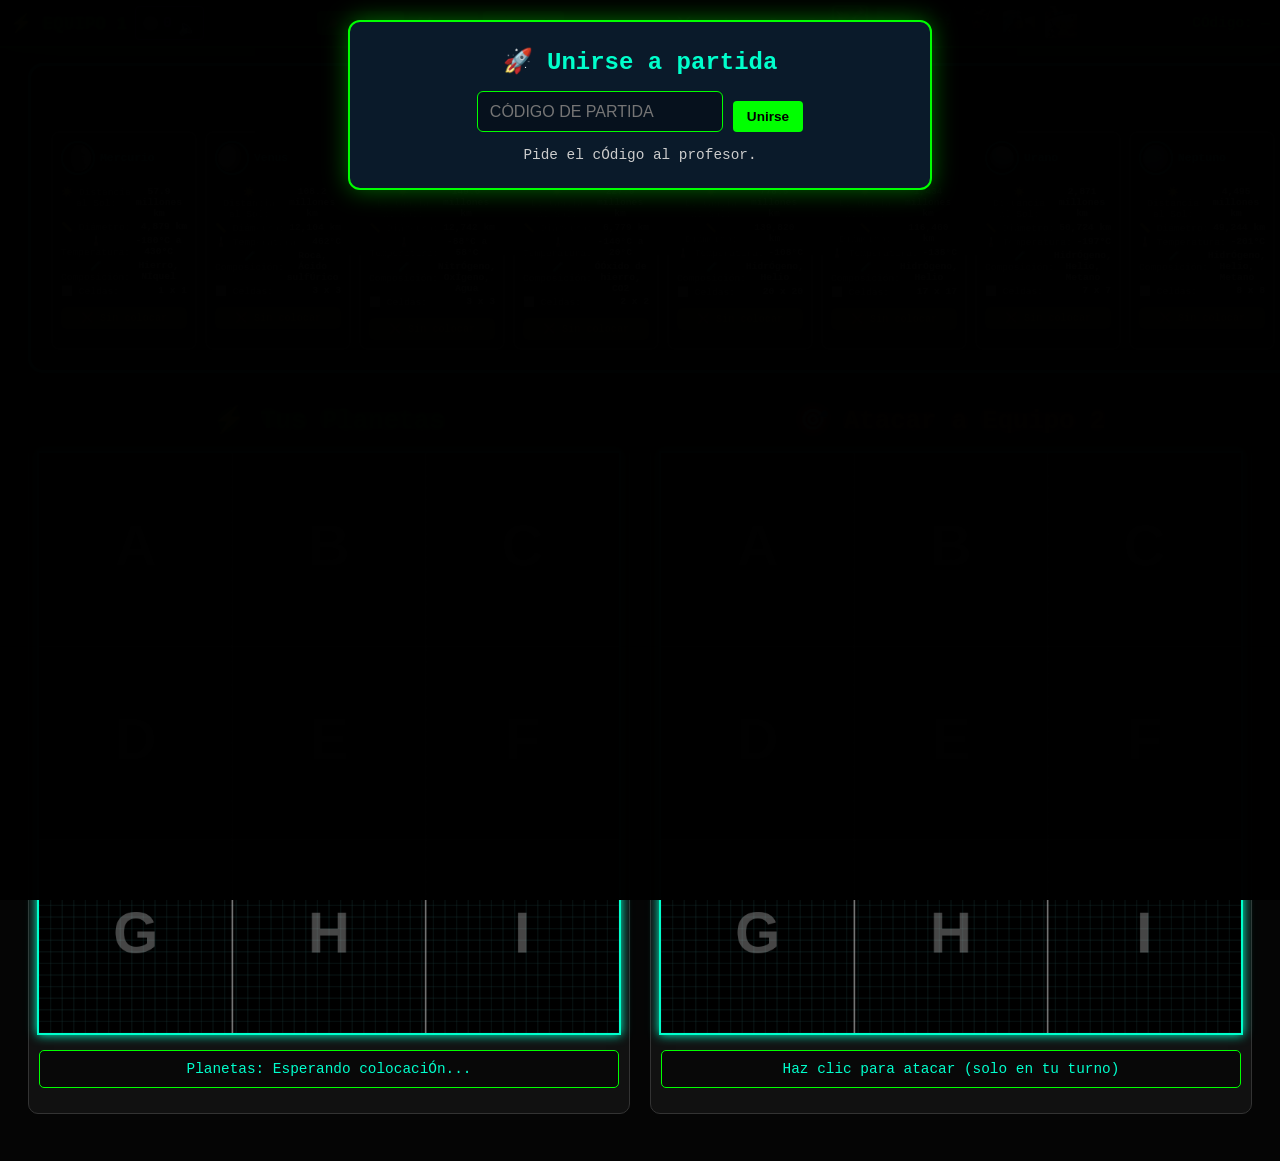
==== commit 285cf179: "mejoras visuales" ====
--- a/game/frontend/equipo1.html
+++ b/game/frontend/equipo1.html
@@ -257,7 +257,7 @@
             box-shadow: 0 4px 10px rgba(0, 255, 0, 0.3);
         }
         body {
-            padding-top: 110px;
+            padding-top: 55px;
         }
         .turn-indicator {
             font-size: 0.95em;
@@ -637,7 +637,7 @@
             .session-code-display { font-size: 0.78em; }
             .turn-indicator       { font-size: 0.80em; }
             /* Compensar la altura del panel fijo */
-            body { padding-top: 170px !important; }
+            body { padding-top: 90px !important; }
 
             /* Arsenal de armas */
             .weapons-header { padding: 5px 6px; }
@@ -702,15 +702,15 @@
         @media (max-width: 380px) {
             .weapons-grid { grid-template-columns: repeat(2, 1fr) !important; }
             .controls button { font-size: 0.62em; padding: 4px 6px; }
-            body { padding-top: 190px !important; }
+            body { padding-top: 110px !important; }
         }
     </style>
 </head>
 <body>
     <div class="compact-header-bar" style="position:fixed; top:0; left:0; right:0; z-index:1000; background:rgba(0,0,0,0.95); border-bottom:2px solid #00ff00; padding:5px 10px; box-shadow:0 0 20px rgba(0,255,0,0.6);">
-        
-        <!-- Top Row: Title, DM, Sound, Controls, Code -->
-        <div style="display:flex; flex-wrap:wrap; justify-content:space-between; align-items:center; gap:10px;">
+        <div style="display:flex; flex-wrap:wrap; justify-content:space-between; align-items:center; gap:8px;">
+
+            <!-- Título + Materia Oscura + Sonido -->
             <div style="display:flex; align-items:center; gap:8px;">
                 <h1 style="margin:0; font-size:1.1em; color:#00ff00; text-shadow:0 0 5px #00ff00; white-space:nowrap;">⚡ EQUIPO 1</h1>
                 <div class="dark-matter-display" style="padding:2px 6px; font-size:0.85em; border:1px solid #8a2be2; background:rgba(138,43,226,0.15); border-radius:4px; display:flex; align-items:center;">
@@ -720,22 +720,21 @@
                 </div>
             </div>
 
+            <!-- Botones de acción -->
             <div class="controls" style="display:flex; gap:5px; margin:0;">
                 <button id="place-planets-btn" onclick="placePlanets()" style="padding:4px 8px; font-size:0.85em; margin:0;">🪐 Colocar</button>
                 <button id="ready-btn" onclick="markReady()" disabled style="padding:4px 8px; font-size:0.85em; margin:0;">✅ Listo</button>
                 <button id="shop-btn" onclick="openShop()" style="padding:4px 8px; font-size:0.85em; margin:0;">🛒 Tienda</button>
             </div>
 
+            <!-- Arsenal inline -->
+            <div style="display:flex; align-items:center; gap:6px; flex-wrap:nowrap;">
+                <span style="font-size:0.8em; color:#00ff00; white-space:nowrap;">⚔️ <span id="current-weapon" style="font-weight:bold;">🔹 Láser Pequeño</span></span>
+                <div id="weapons-grid-container" style="display:flex; gap:4px; flex-wrap:nowrap;"></div>
+            </div>
+
+            <!-- Código de partida -->
             <div id="session-code-display" class="session-code-display" style="font-size:0.9em; margin:0; color:#00ff00; font-weight:bold;">Cód: ——</div>
-        </div>
-
-        <!-- Bottom Row: Weapons - Single Line -->
-        <div style="margin-top:5px; padding-top:5px; border-top:1px solid #333; display:flex; align-items:center; gap:15px;">
-            <div style="display:flex; align-items:center; gap:10px; white-space:nowrap;">
-                <h3 style="margin:0; font-size:0.95em; color:#00ff00;">⚔️ Arsenal</h3>
-                <span style="font-size:0.85em; color:#aaa;">Arma: <span id="current-weapon" style="color:#00ff00; font-weight:bold;">🔹 Láser Pequeño</span></span>
-            </div>
-            <div id="weapons-grid-container" class="weapons-grid" style="display:flex; gap:5px; flex-wrap:nowrap;"></div>
         </div>
     </div><div class="main-layout">
         <div class="planets-info-panel">
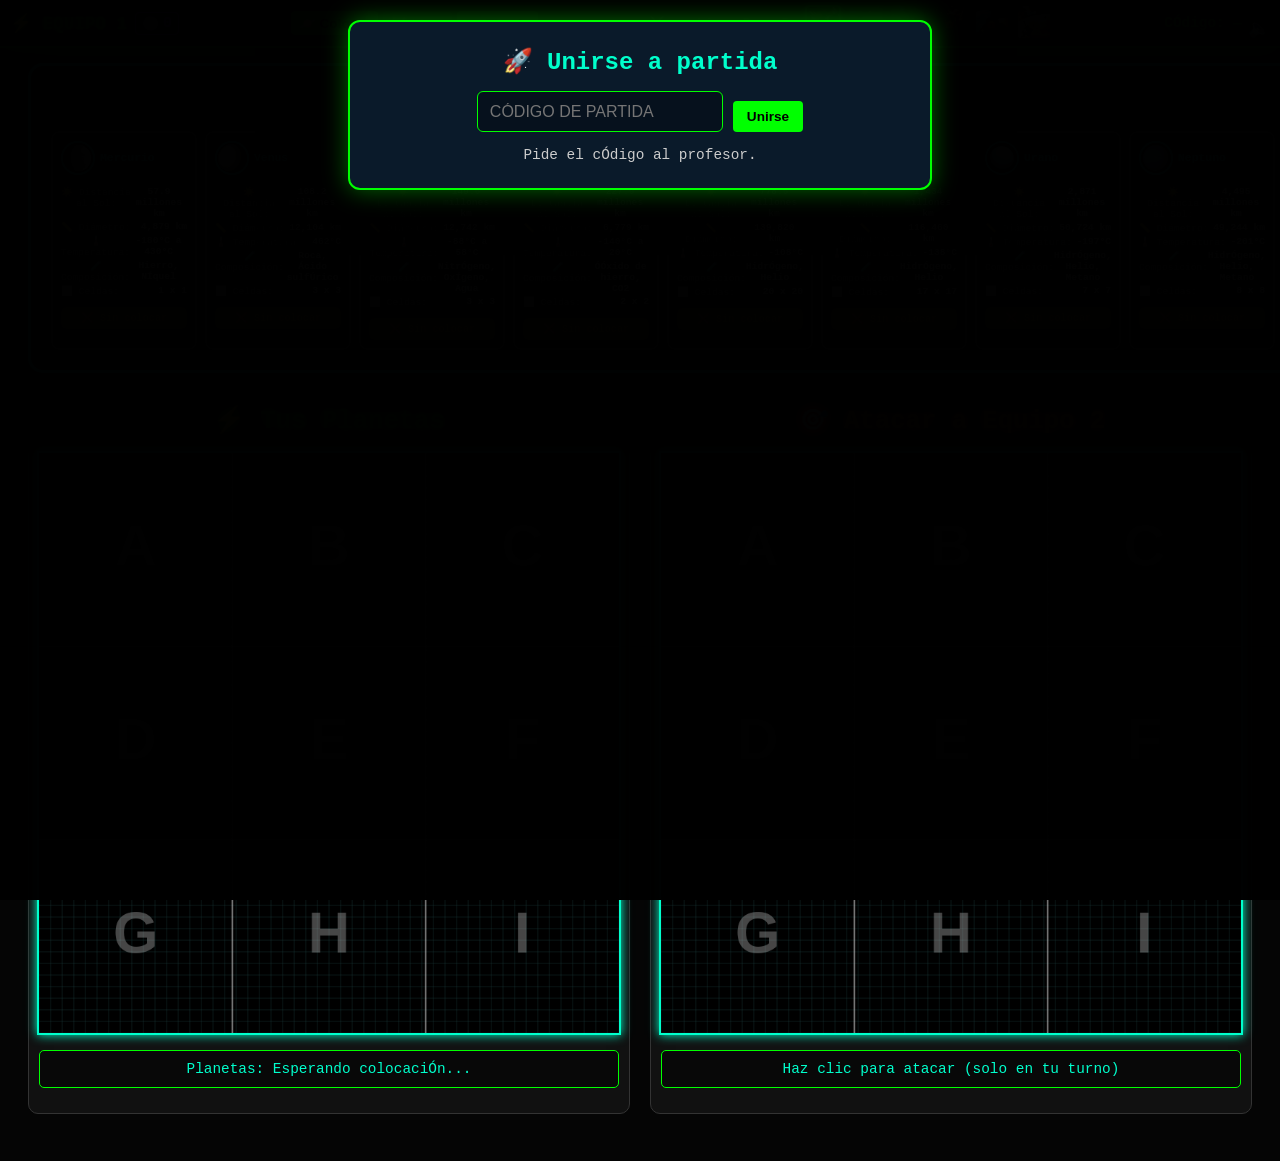
==== commit ddfe1df6: "mejoras" ====
--- a/game/frontend/equipo1.html
+++ b/game/frontend/equipo1.html
@@ -710,13 +710,12 @@
     <div class="compact-header-bar" style="position:fixed; top:0; left:0; right:0; z-index:1000; background:rgba(0,0,0,0.95); border-bottom:2px solid #00ff00; padding:5px 10px; box-shadow:0 0 20px rgba(0,255,0,0.6);">
         <div style="display:flex; flex-wrap:wrap; justify-content:space-between; align-items:center; gap:8px;">
 
-            <!-- Título + Materia Oscura + Sonido -->
+            <!-- Título + Materia Oscura -->
             <div style="display:flex; align-items:center; gap:8px;">
                 <h1 style="margin:0; font-size:1.1em; color:#00ff00; text-shadow:0 0 5px #00ff00; white-space:nowrap;">⚡ EQUIPO 1</h1>
                 <div class="dark-matter-display" style="padding:2px 6px; font-size:0.85em; border:1px solid #8a2be2; background:rgba(138,43,226,0.15); border-radius:4px; display:flex; align-items:center;">
                     <span style="color:#aaa;">⚫</span>
                     <span class="dark-matter-amount" id="dark-matter" style="font-size:1.1em; font-weight:bold; margin-left:4px; color:#8a2be2;">0</span>
-                    <button id="sound-toggle-btn" onclick="SoundEngine.toggleMute()" title="Sonido" style="margin-left:6px; background:transparent; border:none; padding:0; cursor:pointer; font-size:1.1em;">🔊</button>
                 </div>
             </div>
 
@@ -733,8 +732,11 @@
                 <div id="weapons-grid-container" style="display:flex; gap:4px; flex-wrap:nowrap;"></div>
             </div>
 
-            <!-- Código de partida -->
-            <div id="session-code-display" class="session-code-display" style="font-size:0.9em; margin:0; color:#00ff00; font-weight:bold;">Cód: ——</div>
+            <!-- Código de partida + Sonido -->
+            <div style="display:flex; align-items:center; gap:6px;">
+                <div id="session-code-display" class="session-code-display" style="font-size:0.9em; margin:0; color:#00ff00; font-weight:bold;">Cód: ——</div>
+                <button id="sound-toggle-btn" onclick="SoundEngine.toggleMute()" title="Sonido" style="background:transparent; border:none; padding:0; cursor:pointer; font-size:1.1em;">🔊</button>
+            </div>
         </div>
     </div><div class="main-layout">
         <div class="planets-info-panel">
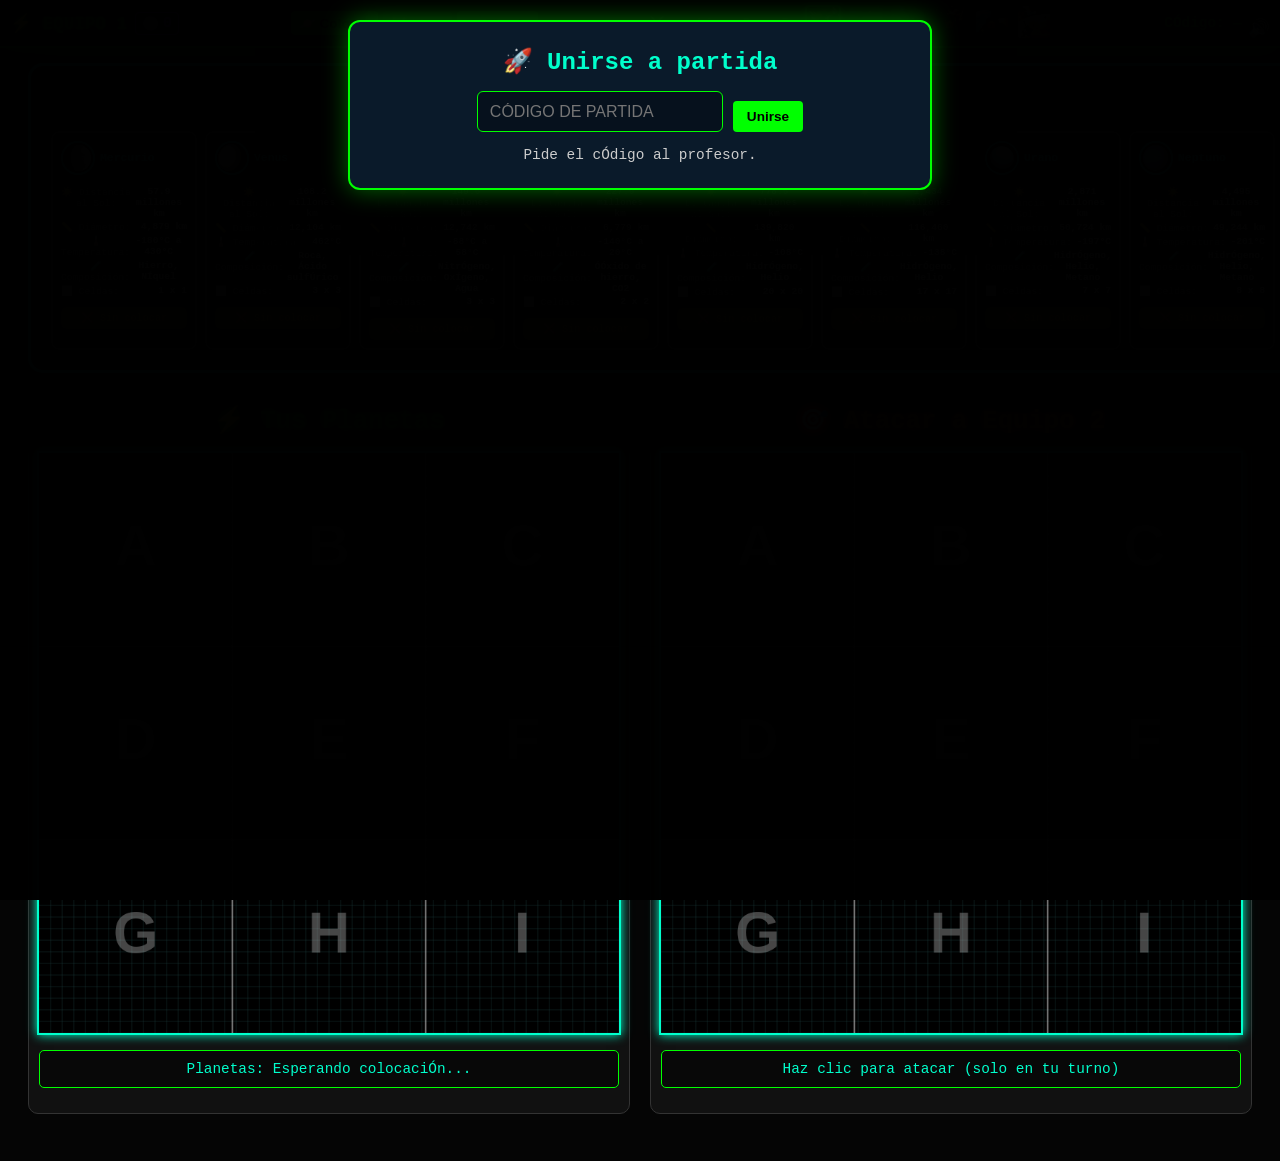
==== commit ebb933b6: "Fix multiplayer state synchronization" ====
--- a/game/frontend/equipo1.html
+++ b/game/frontend/equipo1.html
@@ -830,7 +830,7 @@
               diameter: '12,742 km', temperature: '-88°C a 58°C', composition: 'NitrÓgeno, OxÍgeno, Agua', distanceFromSun: '149.6 millones km', order: 3 },
             { name: 'Marte', size: 2, color: '#CD5C5C', image: 'img/planetas/marte.jpg',
               diameter: '6,779 km', temperature: '-140°C a 20°C', composition: 'ÓÓxido de hierro, CO2', distanceFromSun: '227.9 millones km', order: 4 },
-            { name: 'JÚpiter', size: 20, color: '#C88B3A', image: 'img/planetas/jupiter.jpg',
+            { name: 'Júpiter', size: 20, color: '#C88B3A', image: 'img/planetas/jupiter.jpg',
               diameter: '139,820 km', temperature: '-108°C', composition: 'HidrÓgeno, Helio', distanceFromSun: '778.5 millones km', order: 5 },
             { name: 'Saturno', size: 17, color: '#FAD5A5', image: 'img/planetas/saturno.jpg',
               diameter: '116,460 km', temperature: '-138°C', composition: 'HidrÓgeno, Helio', distanceFromSun: '1,434 millones km', order: 6 },
@@ -1360,7 +1360,7 @@
         function executeAttack() {
             const { gridX, gridY } = window.pendingAttack;
             const state = GameState.get();
-            const weaponType = state.team1Weapon || 'laser-pequeÑo';
+            const weaponType = state.team1Weapon || 'laser-pequeño';
             const weapon = WEAPONS[weaponType];
 
             // -- Sonda de espionaje: revela sin atacar --
@@ -1452,7 +1452,7 @@
 
         function updateWeaponDisplay() {
             const state = GameState.get();
-            const weaponType = state.team1Weapon || 'laser-pequeÑo';
+            const weaponType = state.team1Weapon || 'laser-pequeño';
             const weapon = WEAPONS[weaponType];
             document.getElementById('current-weapon').textContent = `${weapon.icon} ${weapon.name}`;            renderInventory();
         }
